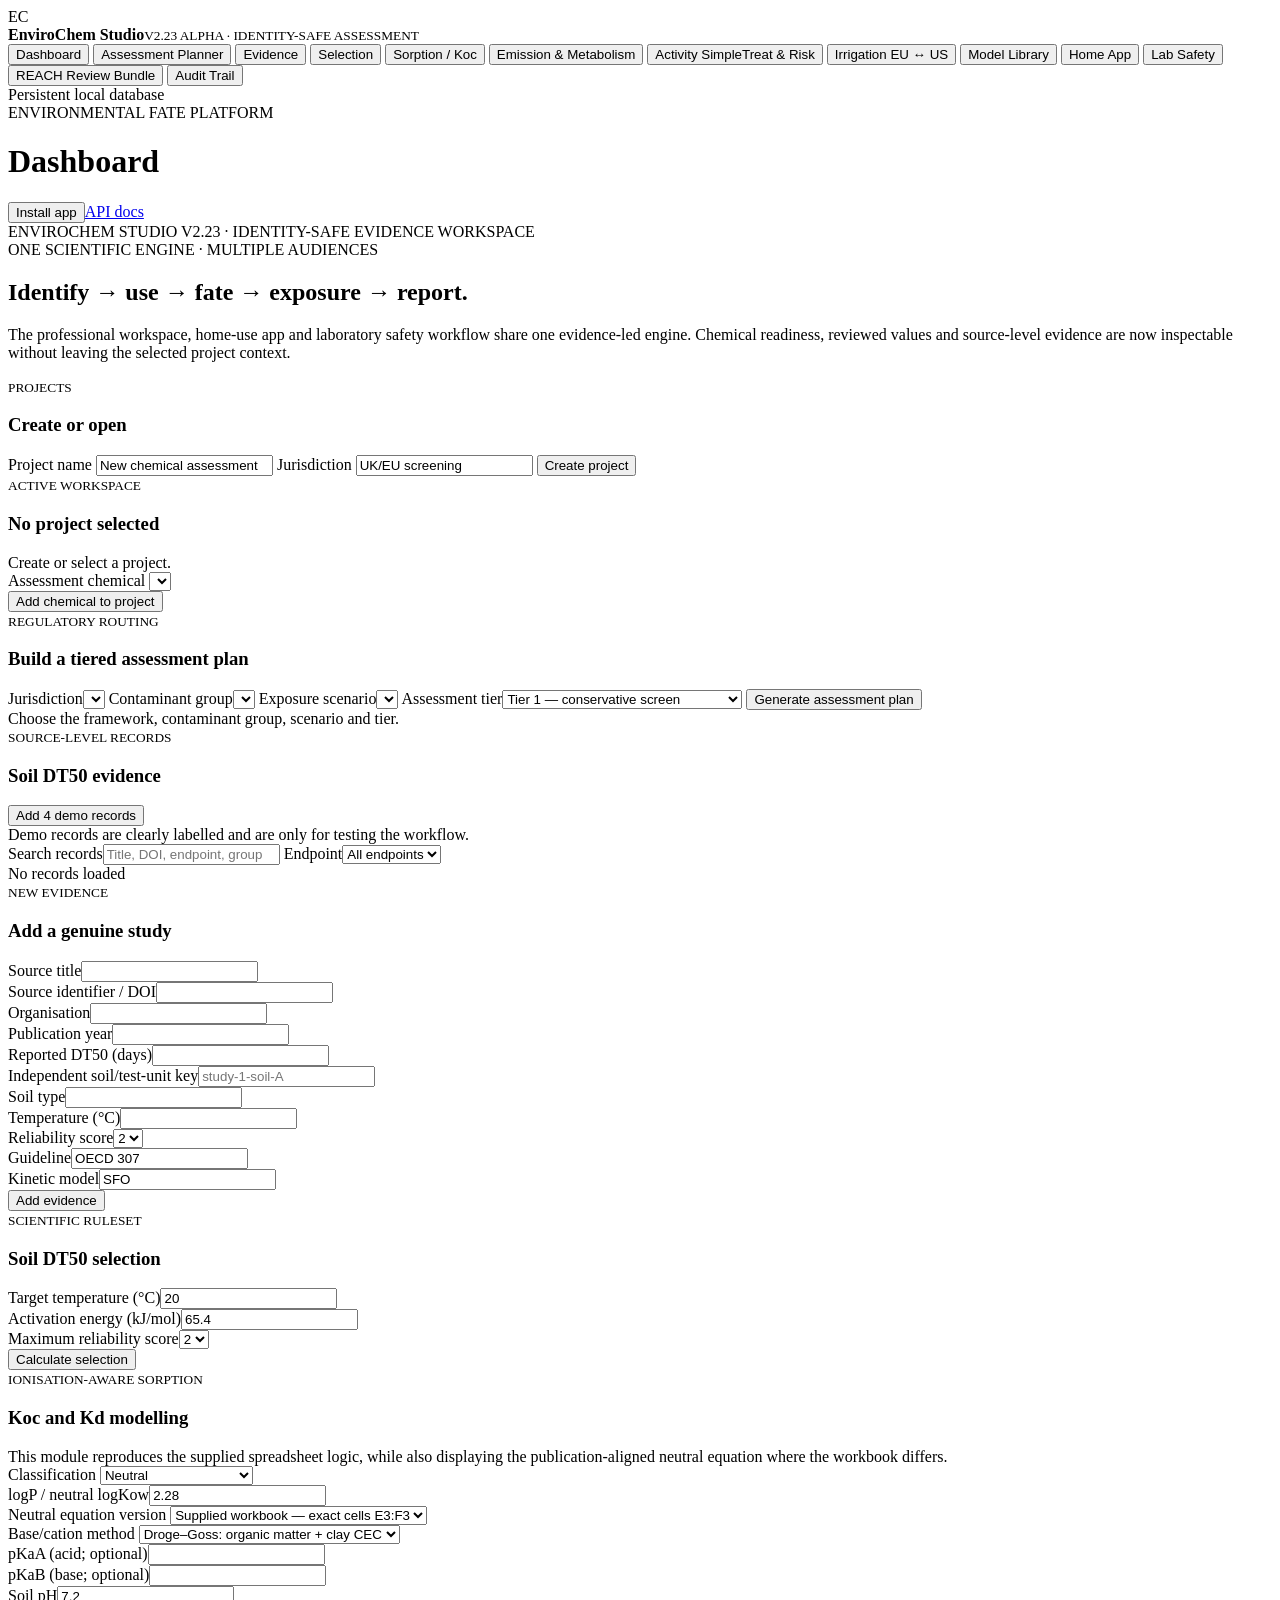
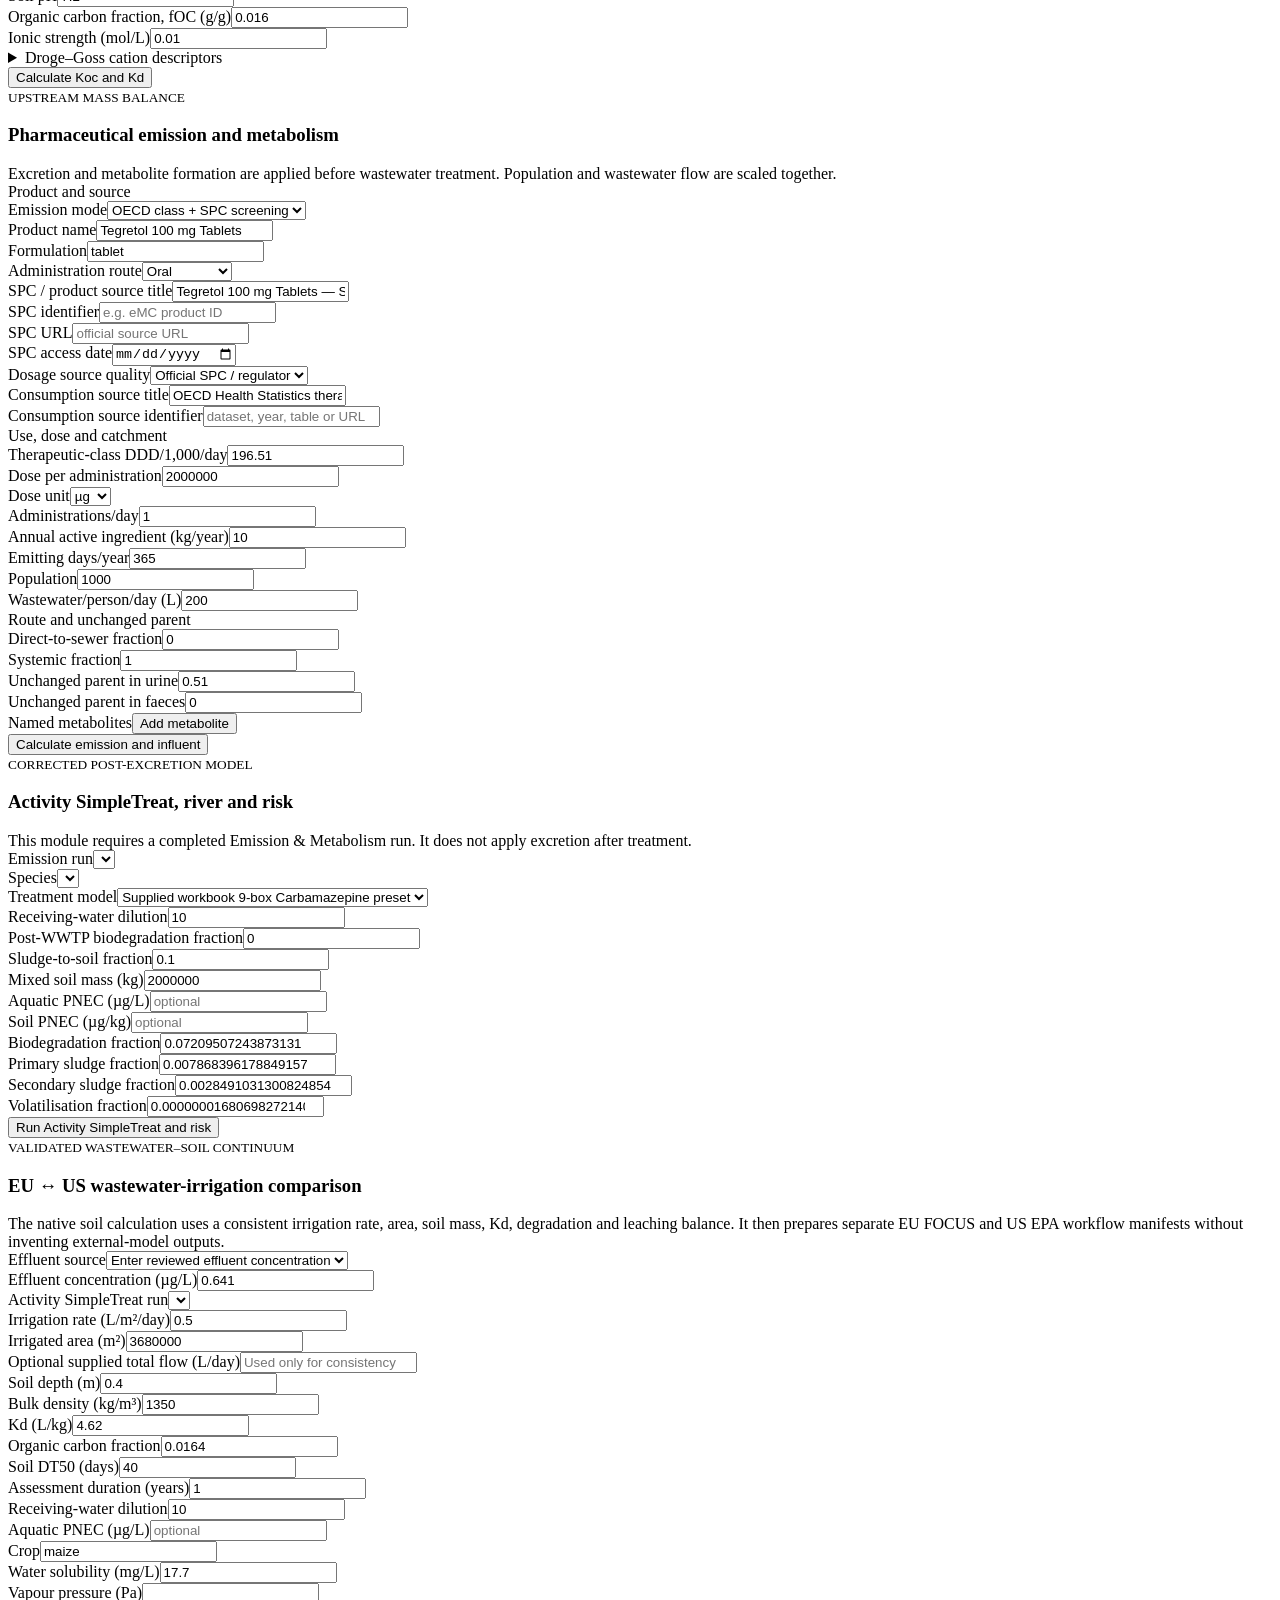
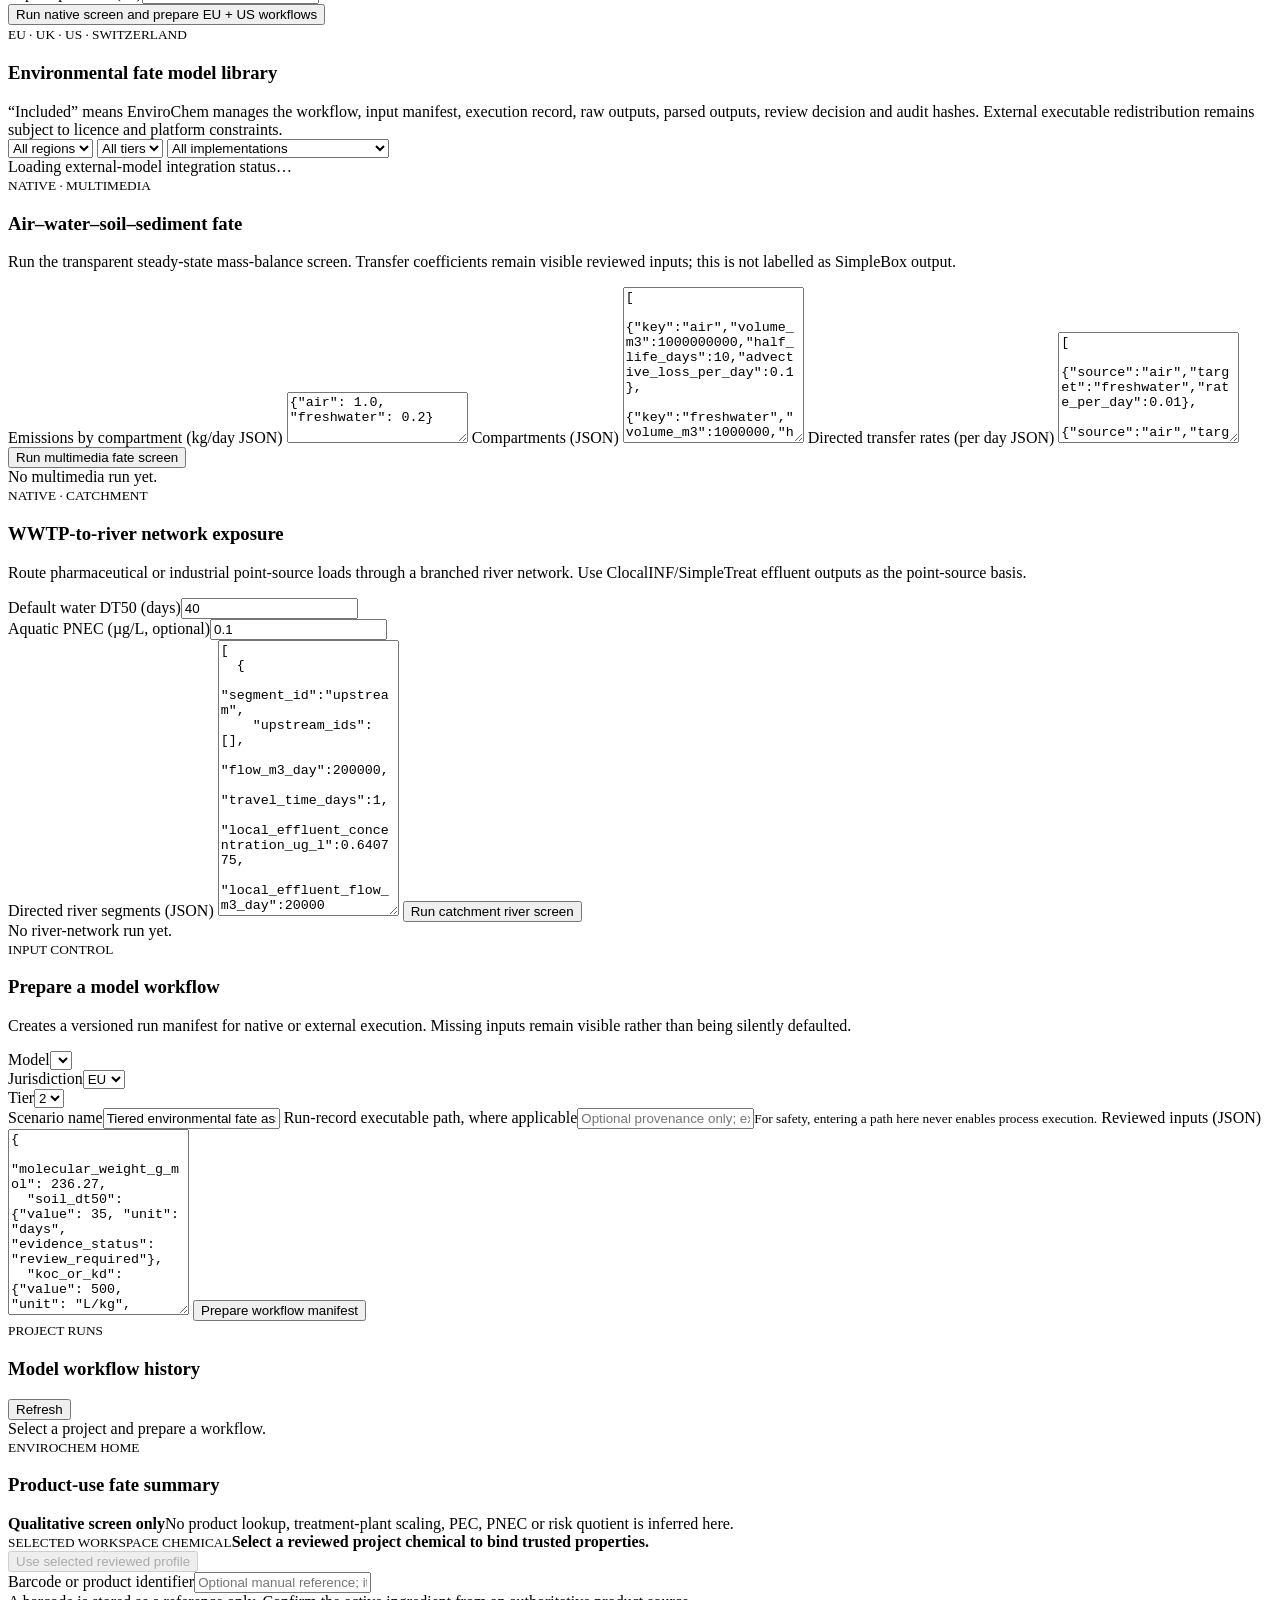
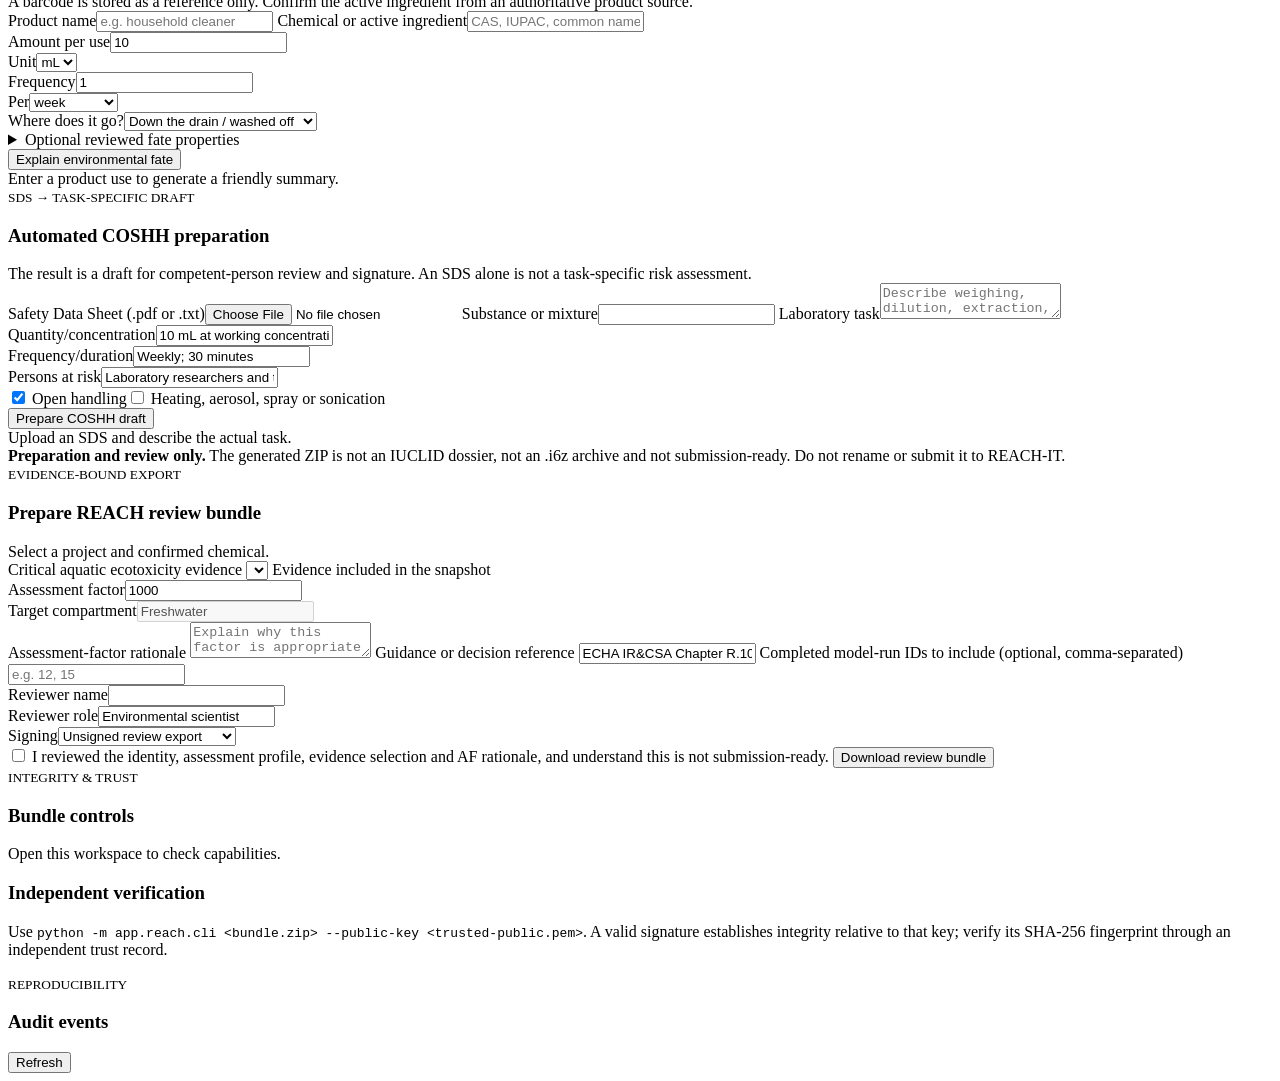
==== app/static/expert.html @ f8819990 "Baseline: v2.23.0-alpha3.1 (US run-state hotfix) -- 226 passed, 5 skipped" ====
<!doctype html>
<html lang="en">
<head>
  <meta charset="utf-8">
  <meta name="viewport" content="width=device-width, initial-scale=1">
  <title>EnviroChem Studio v2.23 — Scientific Workspace</title>
  <meta name="theme-color" content="#092f25">
  <meta name="apple-mobile-web-app-capable" content="yes">
  <link rel="manifest" href="/static/manifest.webmanifest">
  <link rel="icon" href="/static/icon.svg" type="image/svg+xml">
  <link rel="stylesheet" href="/static/expert-styles.css?v=studio-v2.23-alpha3.1-us-run-state-hotfix">
</head>
<body>
<div aria-live="polite" class="toast-stack" id="toast-stack"></div>
<div class="shell">
  <aside>
    <div class="brand"><div class="mark">EC</div><div><strong>EnviroChem Studio</strong><small>V2.23 ALPHA · IDENTITY-SAFE ASSESSMENT</small></div></div>
    <nav>
      <button class="nav active" data-page="project">Dashboard</button>
      <button class="nav" data-page="planner">Assessment Planner</button>
      <button class="nav" data-page="evidence">Evidence</button>
      <button class="nav" data-page="selection">Selection</button>
      <button class="nav" data-page="sorption">Sorption / Koc</button>
      <button class="nav" data-page="emission">Emission & Metabolism</button>
      <button class="nav" data-page="wwtp">Activity SimpleTreat & Risk</button>
      <button class="nav" data-page="irrigation">Irrigation EU ↔ US</button>
      <button class="nav" data-page="models">Model Library</button>
      <button class="nav" data-page="homeapp">Home App</button>
      <button class="nav" data-page="labsafety">Lab Safety</button>
      <button class="nav" data-page="reach">REACH Review Bundle</button>
      <button class="nav" data-page="audit">Audit Trail</button>
    </nav>
    <div class="local-status"><span></span>Persistent local database</div>
  </aside>

  <main>
    <header>
      <div><div class="eyebrow">ENVIRONMENTAL FATE PLATFORM</div><h1 id="title">Dashboard</h1></div>
      <div class="header-actions"><button id="install-app" class="secondary hidden">Install app</button><a href="/docs" target="_blank">API docs</a></div>
    </header>

    <section id="page-project" class="page active">
      <div class="new-build-banner">
        ENVIROCHEM STUDIO V2.23 · IDENTITY-SAFE EVIDENCE WORKSPACE
      </div>
      <div class="hero">
        <div><span>ONE SCIENTIFIC ENGINE · MULTIPLE AUDIENCES</span><h2>Identify → use → fate → exposure → report.</h2>
        <p>The professional workspace, home-use app and laboratory safety workflow share one evidence-led engine. Chemical readiness, reviewed values and source-level evidence are now inspectable without leaving the selected project context.</p></div>
      </div>
      <div class="grid two">
        <article class="panel">
          <div class="panel-head"><div><small>PROJECTS</small><h3>Create or open</h3></div></div>
          <form id="project-form">
            <label>Project name</label>
            <input id="project-name" value="New chemical assessment">
            <label>Jurisdiction</label>
            <input id="project-jurisdiction" value="UK/EU screening">
            <button>Create project</button>
          </form>
          <div id="project-list" class="list"></div>
        </article>
        <article class="panel">
          <div class="panel-head"><div><small>ACTIVE WORKSPACE</small><h3 id="active-project-name">No project selected</h3></div></div>
          <div id="project-empty" class="empty">Create or select a project.</div>
          <div id="project-details" class="hidden">
            <label>Assessment chemical</label>
            <select id="project-chemical-select"></select>
            <div id="chemical-card"></div>
            <button id="add-chemical" class="secondary">Add chemical to project</button>
          </div>
        </article>
      </div>
    </section>


    <section id="page-planner" class="page">
      <div class="grid two">
        <article class="panel">
          <div class="panel-head"><div><small>REGULATORY ROUTING</small><h3>Build a tiered assessment plan</h3></div></div>
          <form id="planner-form">
            <label>Jurisdiction</label><select id="p-jurisdiction"></select>
            <label>Contaminant group</label><select id="p-group"></select>
            <label>Exposure scenario</label><select id="p-scenario"></select>
            <label>Assessment tier</label><select id="p-tier"><option value="0">Tier 0 — identity and data sufficiency</option><option value="1" selected>Tier 1 — conservative screen</option><option value="2">Tier 2 — standard regulatory models</option><option value="3">Tier 3 — refined assessment</option><option value="4">Tier 4 — monitoring-informed</option></select>
            <button>Generate assessment plan</button>
          </form>
        </article>
        <article id="planner-result" class="panel">
          <div class="empty">Choose the framework, contaminant group, scenario and tier.</div>
        </article>
      </div>
    </section>

    <section id="page-evidence" class="page">
      <article class="panel">
        <div class="panel-head split">
          <div><small>SOURCE-LEVEL RECORDS</small><h3>Soil DT50 evidence</h3></div>
          <button id="add-demo" class="secondary">Add 4 demo records</button>
        </div>
        <div class="warning">Demo records are clearly labelled and are only for testing the workflow.</div>
        <div class="evidence-toolbar" aria-label="Evidence filters">
          <label><span>Search records</span><input id="evidence-filter" type="search" placeholder="Title, DOI, endpoint, group or notes"></label>
          <label><span>Endpoint</span><select id="evidence-endpoint-filter"><option value="">All endpoints</option></select></label>
          <div id="evidence-filter-count" class="evidence-count" aria-live="polite">No records loaded</div>
        </div>
        <div id="evidence-table" class="table-wrap"></div>
      </article>
      <article class="panel">
        <div class="panel-head"><div><small>NEW EVIDENCE</small><h3>Add a genuine study</h3></div></div>
        <form id="evidence-form">
          <div class="form-grid">
            <div class="span2"><label>Source title</label><input id="source-title" required></div>
            <div><label>Source identifier / DOI</label><input id="source-identifier"></div>
            <div><label>Organisation</label><input id="source-organisation"></div>
            <div><label>Publication year</label><input id="source-year" type="number"></div>
            <div><label>Reported DT50 (days)</label><input id="ev-value" type="number" step="any" required></div>
            <div><label>Independent soil/test-unit key</label><input id="ev-group" placeholder="study-1-soil-A" required></div>
            <div><label>Soil type</label><input id="ev-soil"></div>
            <div><label>Temperature (°C)</label><input id="ev-temp" type="number" step="any" required></div>
            <div><label>Reliability score</label><select id="ev-rel"><option value="1">1</option><option value="2" selected>2</option><option value="3">3</option><option value="4">4</option></select></div>
            <div><label>Guideline</label><input id="ev-guideline" value="OECD 307"></div>
            <div><label>Kinetic model</label><input id="ev-kinetic" value="SFO"></div>
          </div>
          <button>Add evidence</button>
        </form>
      </article>
    </section>

    <section id="page-selection" class="page">
      <article class="panel">
        <div class="panel-head"><div><small>SCIENTIFIC RULESET</small><h3>Soil DT50 selection</h3></div></div>
        <form id="selection-form">
          <div class="form-grid">
            <div><label>Target temperature (°C)</label><input id="sel-temp" type="number" value="20"></div>
            <div><label>Activation energy (kJ/mol)</label><input id="sel-ea" type="number" step="any" value="65.4"></div>
            <div><label>Maximum reliability score</label><select id="sel-rel"><option value="1">1</option><option value="2" selected>2</option><option value="3">3</option><option value="4">4</option></select></div>
          </div>
          <button>Calculate selection</button>
        </form>
      </article>
      <article id="selection-result" class="panel hidden"></article>
    </section>


<section id="page-sorption" class="page">
  <article class="panel">
    <div class="panel-head"><div><small>IONISATION-AWARE SORPTION</small><h3>Koc and Kd modelling</h3></div></div>
    <div class="warning">
      This module reproduces the supplied spreadsheet logic, while also displaying the
      publication-aligned neutral equation where the workbook differs.
    </div>
    <form id="sorption-form">
      <div class="form-grid">
        <div><label>Classification</label>
          <select id="s-mode">
            <option value="auto">Auto from pKaA/pKaB</option>
            <option value="acid">Acid</option>
            <option value="base">Base</option>
            <option value="neutral" selected>Neutral</option>
          </select>
        </div>
        <div><label>logP / neutral logKow</label><input id="s-logkow" type="number" step="any" value="2.28"></div>
        <div><label>Neutral equation version</label>
          <select id="s-neutral-variant">
            <option value="workbook_literal" selected>Supplied workbook — exact cells E3:F3</option>
            <option value="publication">Publication-aligned Li model</option>
          </select>
        </div>
        <div><label>Base/cation method</label>
          <select id="s-base-variant">
            <option value="droge_goss" selected>Droge–Goss: organic matter + clay CEC</option>
            <option value="ecetoc">ECETOC rapid screening comparison</option>
          </select>
        </div>
        <div><label>pKaA (acid; optional)</label><input id="s-pkaa" type="number" step="any"></div>
        <div><label>pKaB (base; optional)</label><input id="s-pkab" type="number" step="any"></div>
        <div><label>Soil pH</label><input id="s-ph" type="number" step="any" value="7.2"></div>
        <div><label>Organic carbon fraction, fOC (g/g)</label><input id="s-foc" type="number" step="any" value="0.016"></div>
        <div><label>Ionic strength (mol/L)</label><input id="s-ionic" type="number" step="any" value="0.01"></div>
      </div>
      <details class="scientific-inputs"><summary>Droge–Goss cation descriptors</summary>
        <p>Required when a base/cation is assessed with Droge–Goss. The primary output is Kd because organic matter and clay CEC are separate sorption phases.</p>
        <div class="form-grid">
          <div><label>Molecular formula</label><input id="s-formula" placeholder="e.g. C27H38N2O4"></div>
          <div><label>Total soil CEC (mol charge/kg)</label><input id="s-cec" type="number" step="any" value="0.15"></div>
          <div><label>Electrolyte system</label><input id="s-electrolyte" value="5 mM CaCl2"></div>
          <div><label>Reviewed McGowan Vx (optional)</label><input id="s-vx" type="number" step="any"></div>
          <div><label>Ring count</label><input id="s-rings" type="number" value="0"></div>
          <div><label>Bond count (optional)</label><input id="s-bonds" type="number"></div>
          <div><label>N–H attached to cationic N (Nai)</label><input id="s-nai" type="number" step="any" value="0"></div>
        </div>
        <h4>Optional reviewed atom counts</h4>
        <div class="form-grid compact">
          <div><label>C</label><input id="s-atom-c" type="number"></div><div><label>H</label><input id="s-atom-h" type="number"></div>
          <div><label>N</label><input id="s-atom-n" type="number"></div><div><label>O</label><input id="s-atom-o" type="number"></div>
          <div><label>Cl</label><input id="s-atom-cl" type="number"></div><div><label>F</label><input id="s-atom-f" type="number"></div>
          <div><label>S</label><input id="s-atom-s" type="number"></div><div><label>I</label><input id="s-atom-i" type="number"></div>
          <div><label>B</label><input id="s-atom-b" type="number"></div>
        </div>
        <h4>Functional-group increments</h4>
        <div class="form-grid compact">
          <div><label>OH</label><input id="s-oh" type="number" value="0"></div><div><label>NH₂</label><input id="s-nh2" type="number" value="0"></div>
          <div><label>Ether</label><input id="s-ether" type="number" value="0"></div><div><label>Ester</label><input id="s-ester" type="number" value="0"></div>
          <div><label>Ketone</label><input id="s-ketone" type="number" value="0"></div><div><label>Amide</label><input id="s-amide" type="number" value="0"></div>
          <div><label>Single-ring charged pyridine</label><input id="s-pyridine" type="number" value="0"></div><div><label>Chloro groups</label><input id="s-chloro" type="number" value="0"></div>
          <div><label>CONH₂</label><input id="s-carboxamide" type="number" value="0"></div><div><label>Multi-ring charged N</label><input id="s-multiring-n" type="number" value="0"></div>
        </div>
      </details>
      <button>Calculate Koc and Kd</button>
    </form>
  </article>
  <article id="sorption-result" class="panel hidden"></article>
</section>


    <section id="page-emission" class="page">
      <article class="panel">
        <div class="panel-head"><div><small>UPSTREAM MASS BALANCE</small><h3>Pharmaceutical emission and metabolism</h3></div></div>
        <div class="warning">
          Excretion and metabolite formation are applied before wastewater treatment. Population and wastewater flow are scaled together.
        </div>
        <form id="emission-form">
          <div class="section-title">Product and source</div>
          <div class="form-grid">
            <div><label>Emission mode</label><select id="e-mode"><option value="screening_spc" selected>OECD class + SPC screening</option><option value="refined_annual_use">Refined annual active use</option></select></div>
            <div><label>Product name</label><input id="e-product" value="Tegretol 100 mg Tablets"></div>
            <div><label>Formulation</label><input id="e-formulation" value="tablet"></div>
            <div><label>Administration route</label><select id="e-route"><option value="oral" selected>Oral</option><option value="topical">Topical</option><option value="ophthalmic">Ophthalmic</option><option value="otic">Otic</option><option value="oral_rinse">Oral rinse</option><option value="vaginal">Vaginal</option><option value="inhaled">Inhaled</option><option value="injectable">Injectable</option><option value="other">Other</option></select></div>
            <div class="span2"><label>SPC / product source title</label><input id="e-spc-title" value="Tegretol 100 mg Tablets — Summary of Product Characteristics"></div>
            <div><label>SPC identifier</label><input id="e-spc-id" placeholder="e.g. eMC product ID"></div>
            <div><label>SPC URL</label><input id="e-spc-url" placeholder="official source URL"></div>
            <div><label>SPC access date</label><input id="e-spc-date" type="date"></div>
            <div><label>Dosage source quality</label><select id="e-spc-type"><option value="official_regulatory" selected>Official SPC / regulator</option><option value="peer_reviewed">Peer reviewed</option><option value="secondary_web">Secondary website</option><option value="other">Other</option></select></div>
            <div class="span2"><label>Consumption source title</label><input id="e-consumption-title" value="OECD Health Statistics therapeutic-class consumption"></div>
            <div class="span2"><label>Consumption source identifier</label><input id="e-consumption-id" placeholder="dataset, year, table or URL"></div>
          </div>

          <div class="section-title">Use, dose and catchment</div>
          <div class="form-grid">
            <div class="screening-field"><label>Therapeutic-class DDD/1,000/day</label><input id="e-ddd" type="number" step="any" value="196.51"></div>
            <div class="screening-field"><label>Dose per administration</label><input id="e-dose" type="number" step="any" value="2000000"></div>
            <div class="screening-field"><label>Dose unit</label><select id="e-dose-unit"><option value="ug" selected>µg</option><option value="mg">mg</option><option value="g">g</option></select></div>
            <div class="screening-field"><label>Administrations/day</label><input id="e-admins" type="number" step="any" value="1"></div>
            <div class="refined-field hidden"><label>Annual active ingredient (kg/year)</label><input id="e-annual-active" type="number" step="any" value="10"></div>
            <div><label>Emitting days/year</label><input id="e-days" type="number" value="365"></div>
            <div><label>Population</label><input id="e-population" type="number" value="1000"></div>
            <div><label>Wastewater/person/day (L)</label><input id="e-water" type="number" step="any" value="200"></div>
          </div>

          <div class="section-title">Route and unchanged parent</div>
          <div class="form-grid">
            <div><label>Direct-to-sewer fraction</label><input id="e-direct" type="number" step="0.01" value="0"></div>
            <div><label>Systemic fraction</label><input id="e-systemic" type="number" step="0.01" value="1"></div>
            <div><label>Unchanged parent in urine</label><input id="e-parent-urine" type="number" step="0.01" value="0.51"></div>
            <div><label>Unchanged parent in faeces</label><input id="e-parent-faeces" type="number" step="0.01" value="0"></div>
          </div>

          <div class="section-title split-line"><span>Named metabolites</span><button type="button" id="add-metabolite" class="secondary">Add metabolite</button></div>
          <div id="metabolite-rows"></div>
          <button>Calculate emission and influent</button>
        </form>
      </article>
      <article id="emission-result" class="panel hidden"></article>
    </section>

    <section id="page-wwtp" class="page">
      <article class="panel">
        <div class="panel-head"><div><small>CORRECTED POST-EXCRETION MODEL</small><h3>Activity SimpleTreat, river and risk</h3></div></div>
        <div class="warning">
          This module requires a completed Emission & Metabolism run. It does not apply excretion after treatment.
        </div>
        <form id="wwtp-form">
          <div class="form-grid">
            <div><label>Emission run</label><select id="w-emission-run"></select></div>
            <div><label>Species</label><select id="w-species"></select></div>
            <div><label>Treatment model</label><select id="w-model-mode"><option value="supplied_workbook_9box_preset" selected>Supplied workbook 9-box Carbamazepine preset</option><option value="custom_screening">Custom transparent fractions</option></select></div>
            <div><label>Receiving-water dilution</label><input id="w-dil" type="number" step="any" value="10"></div>
            <div><label>Post-WWTP biodegradation fraction</label><input id="w-post-bio" type="number" step="0.01" value="0"></div>
            <div><label>Sludge-to-soil fraction</label><input id="w-sludge" type="number" step="0.01" value="0.1"></div>
            <div><label>Mixed soil mass (kg)</label><input id="w-soil-mass" type="number" value="2000000"></div>
            <div><label>Aquatic PNEC (µg/L)</label><input id="w-aq-pnec" type="number" step="any" placeholder="optional"></div>
            <div><label>Soil PNEC (µg/kg)</label><input id="w-soil-pnec" type="number" step="any" placeholder="optional"></div>
          </div>
          <div id="custom-wwtp-fields" class="form-grid hidden">
            <div><label>Biodegradation fraction</label><input id="w-bio" type="number" step="any" value="0.07209507243873131"></div>
            <div><label>Primary sludge fraction</label><input id="w-primary" type="number" step="any" value="0.007868396178849157"></div>
            <div><label>Secondary sludge fraction</label><input id="w-secondary" type="number" step="any" value="0.0028491031300824854"></div>
            <div><label>Volatilisation fraction</label><input id="w-vol" type="number" step="any" value="0.000000016806982721404515"></div>
          </div>
          <button>Run Activity SimpleTreat and risk</button>
        </form>
      </article>
      <article id="wwtp-result" class="panel hidden"></article>
    </section>


    <section id="page-irrigation" class="page">
      <article class="panel">
        <div class="panel-head"><div><small>VALIDATED WASTEWATER–SOIL CONTINUUM</small><h3>EU ↔ US wastewater-irrigation comparison</h3></div></div>
        <div class="warning">The native soil calculation uses a consistent irrigation rate, area, soil mass, Kd, degradation and leaching balance. It then prepares separate EU FOCUS and US EPA workflow manifests without inventing external-model outputs.</div>
        <form id="irrigation-form">
          <div class="form-grid">
            <div><label>Effluent source</label><select id="ir-source"><option value="direct" selected>Enter reviewed effluent concentration</option><option value="linked">Link an Activity SimpleTreat run</option></select></div>
            <div class="ir-direct"><label>Effluent concentration (µg/L)</label><input id="ir-effluent" type="number" step="any" value="0.641"></div>
            <div class="ir-linked hidden"><label>Activity SimpleTreat run</label><select id="ir-activity-run"></select></div>
            <div><label>Irrigation rate (L/m²/day)</label><input id="ir-rate" type="number" step="any" value="0.5"></div>
            <div><label>Irrigated area (m²)</label><input id="ir-area" type="number" step="any" value="3680000"></div>
            <div><label>Optional supplied total flow (L/day)</label><input id="ir-flow" type="number" step="any" placeholder="Used only for consistency check"></div>
            <div><label>Soil depth (m)</label><input id="ir-depth" type="number" step="any" value="0.4"></div>
            <div><label>Bulk density (kg/m³)</label><input id="ir-density" type="number" step="any" value="1350"></div>
            <div><label>Kd (L/kg)</label><input id="ir-kd" type="number" step="any" value="4.62"></div>
            <div><label>Organic carbon fraction</label><input id="ir-foc" type="number" step="any" value="0.0164"></div>
            <div><label>Soil DT50 (days)</label><input id="ir-dt50" type="number" step="any" value="40"></div>
            <div><label>Assessment duration (years)</label><input id="ir-years" type="number" step="any" value="1"></div>
            <div><label>Receiving-water dilution</label><input id="ir-dilution" type="number" step="any" value="10"></div>
            <div><label>Aquatic PNEC (µg/L)</label><input id="ir-pnec" type="number" step="any" placeholder="optional"></div>
            <div><label>Crop</label><input id="ir-crop" value="maize"></div>
            <div><label>Water solubility (mg/L)</label><input id="ir-solubility" type="number" step="any" value="17.7"></div>
            <div><label>Vapour pressure (Pa)</label><input id="ir-vp" type="number" step="any"></div>
          </div>
          <button>Run native screen and prepare EU + US workflows</button>
        </form>
      </article>
      <article id="irrigation-result" class="panel hidden"></article>
    </section>


    <section id="page-models" class="page">
      <article class="panel">
        <div class="panel-head"><div><small>EU · UK · US · SWITZERLAND</small><h3>Environmental fate model library</h3></div></div>
        <div class="warning">“Included” means EnviroChem manages the workflow, input manifest, execution record, raw outputs, parsed outputs, review decision and audit hashes. External executable redistribution remains subject to licence and platform constraints.</div>
        <div class="model-filters">
          <select id="model-filter-region"><option value="all">All regions</option><option>EU</option><option>UK</option><option>US</option><option>CH</option></select>
          <select id="model-filter-tier"><option value="all">All tiers</option><option value="1">Tier 1</option><option value="2">Tier 2</option><option value="3">Tier 3</option><option value="4">Tier 4</option></select>
          <select id="model-filter-implementation"><option value="all">All implementations</option><option value="native">Native</option><option value="native_research_screen">Native research screen</option><option value="native_and_adapter">Native + adapter</option><option value="managed_adapter">Managed adapter</option><option value="managed_dependency_workspace">Managed dependency workspace</option><option value="managed_research_adapter">Managed research adapter</option><option value="legacy_adapter">Legacy adapter</option></select>
        </div>
        <div class="external-model-strip" id="external-model-integrations"><div class="empty">Loading external-model integration status…</div></div>
        <div id="model-library" class="model-grid"></div>
      </article>

      <div class="grid two">
        <article class="panel">
          <div class="panel-head"><div><small>NATIVE · MULTIMEDIA</small><h3>Air–water–soil–sediment fate</h3></div></div>
          <p>Run the transparent steady-state mass-balance screen. Transfer coefficients remain visible reviewed inputs; this is not labelled as SimpleBox output.</p>
          <form id="multimedia-form">
            <label>Emissions by compartment (kg/day JSON)</label>
            <textarea id="mm-emissions" class="code-input" rows="3">{"air": 1.0, "freshwater": 0.2}</textarea>
            <label>Compartments (JSON)</label>
            <textarea id="mm-compartments" class="code-input" rows="10">[
  {"key":"air","volume_m3":1000000000,"half_life_days":10,"advective_loss_per_day":0.1},
  {"key":"freshwater","volume_m3":1000000,"half_life_days":20,"advective_loss_per_day":0.02},
  {"key":"soil","volume_m3":500000,"bulk_density_kg_m3":1500,"half_life_days":80,"advective_loss_per_day":0.001},
  {"key":"sediment","volume_m3":50000,"bulk_density_kg_m3":800,"half_life_days":120,"advective_loss_per_day":0.0005}
]</textarea>
            <label>Directed transfer rates (per day JSON)</label>
            <textarea id="mm-transfers" class="code-input" rows="7">[
  {"source":"air","target":"freshwater","rate_per_day":0.01},
  {"source":"air","target":"soil","rate_per_day":0.02},
  {"source":"freshwater","target":"sediment","rate_per_day":0.03},
  {"source":"soil","target":"freshwater","rate_per_day":0.001}
]</textarea>
            <button>Run multimedia fate screen</button>
          </form>
          <div id="multimedia-result" class="native-model-result"><div class="empty">No multimedia run yet.</div></div>
        </article>

        <article class="panel">
          <div class="panel-head"><div><small>NATIVE · CATCHMENT</small><h3>WWTP-to-river network exposure</h3></div></div>
          <p>Route pharmaceutical or industrial point-source loads through a branched river network. Use ClocalINF/SimpleTreat effluent outputs as the point-source basis.</p>
          <form id="river-network-form">
            <div class="form-grid">
              <div><label>Default water DT50 (days)</label><input id="river-dt50" type="number" step="any" value="40"></div>
              <div><label>Aquatic PNEC (µg/L, optional)</label><input id="river-pnec" type="number" step="any" value="0.1"></div>
            </div>
            <label>Directed river segments (JSON)</label>
            <textarea id="river-segments" class="code-input" rows="18">[
  {
    "segment_id":"upstream",
    "upstream_ids":[],
    "flow_m3_day":200000,
    "travel_time_days":1,
    "local_effluent_concentration_ug_l":0.640775,
    "local_effluent_flow_m3_day":20000
  },
  {
    "segment_id":"downstream",
    "upstream_ids":["upstream"],
    "flow_m3_day":500000,
    "travel_time_days":2
  }
]</textarea>
            <button>Run catchment river screen</button>
          </form>
          <div id="river-network-result" class="native-model-result"><div class="empty">No river-network run yet.</div></div>
        </article>
      </div>

      <div class="grid two">
        <article class="panel">
          <div class="panel-head"><div><small>INPUT CONTROL</small><h3>Prepare a model workflow</h3></div></div>
          <p>Creates a versioned run manifest for native or external execution. Missing inputs remain visible rather than being silently defaulted.</p>
          <form id="model-workflow-form">
            <label>Model</label><select id="mw-model"></select>
            <div class="form-grid">
              <div><label>Jurisdiction</label><select id="mw-region"><option>EU</option><option>UK</option><option>US</option><option>CH</option></select></div>
              <div><label>Tier</label><select id="mw-tier"><option value="1">1</option><option value="2" selected>2</option><option value="3">3</option><option value="4">4</option></select></div>
            </div>
            <label>Scenario name</label><input id="mw-scenario" value="Tiered environmental fate assessment">
            <label>Run-record executable path, where applicable</label><input id="mw-executable" placeholder="Optional provenance only; execution uses the server .env path"><small>For safety, entering a path here never enables process execution.</small>
            <label>Reviewed inputs (JSON)</label>
            <textarea id="mw-inputs" class="code-input" rows="12">{
  "molecular_weight_g_mol": 236.27,
  "soil_dt50": {"value": 35, "unit": "days", "evidence_status": "review_required"},
  "koc_or_kd": {"value": 500, "unit": "L/kg", "evidence_status": "review_required"}
}</textarea>
            <button>Prepare workflow manifest</button>
          </form>
        </article>

        <article class="panel">
          <div class="panel-head split"><div><small>PROJECT RUNS</small><h3>Model workflow history</h3></div><button id="refresh-model-workflows" class="secondary">Refresh</button></div>
          <div id="model-workflow-list" class="list"><div class="empty">Select a project and prepare a workflow.</div></div>
        </article>
      </div>

      <article id="model-workflow-detail" class="panel hidden"></article>
    </section>

    <section id="page-homeapp" class="page">
      <div class="phone-layout">
        <article class="panel phone-card">
          <div class="panel-head"><div><small>ENVIROCHEM HOME</small><h3>Product-use fate summary</h3></div></div>
          <div class="home-scope-note"><strong>Qualitative screen only</strong><span>No product lookup, treatment-plant scaling, PEC, PNEC or risk quotient is inferred here.</span></div>
          <div class="home-profile-link">
            <div><small>SELECTED WORKSPACE CHEMICAL</small><strong id="home-link-state">Select a reviewed project chemical to bind trusted properties.</strong></div>
            <button id="h-use-selected" class="secondary" type="button" disabled>Use selected reviewed profile</button>
          </div>
          <form id="home-form">
            <label>Barcode or product identifier</label><input id="h-identifier" inputmode="numeric" autocomplete="off" placeholder="Optional manual reference; it does not resolve ingredients">
            <div class="field-note">A barcode is stored as a reference only. Confirm the active ingredient from an authoritative product source.</div>
            <label>Product name</label><input id="h-product" placeholder="e.g. household cleaner">
            <label>Chemical or active ingredient</label><input id="h-chemical" placeholder="CAS, IUPAC, common name or SMILES">
            <input id="h-profile-bound" type="hidden" value="false">
            <div class="form-grid">
              <div><label>Amount per use</label><input id="h-amount" type="number" step="any" value="10"></div>
              <div><label>Unit</label><select id="h-unit"><option>mL</option><option>g</option><option>mg</option><option>L</option><option>kg</option></select></div>
              <div><label>Frequency</label><input id="h-frequency" type="number" step="any" value="1"></div>
              <div><label>Per</label><select id="h-frequency-unit"><option value="week">week</option><option value="day">day</option><option value="month">month</option><option value="year">year</option><option value="one_off">one-off use</option></select></div>
            </div>
            <label>Where does it go?</label><select id="h-route"><option value="down_drain">Down the drain / washed off</option><option value="outdoor_soil">Applied to outdoor soil</option><option value="outdoor_surface">Outdoor hard surface / runoff</option><option value="spray_air">Sprayed into air</option><option value="hazardous_waste">Hazardous-waste collection</option><option value="general_bin">General household bin</option></select>
            <details><summary>Optional reviewed fate properties</summary>
              <div class="form-grid"><div><label>logKow/logP</label><input id="h-logkow" type="number" step="any"></div><div><label>Koc (L/kg)</label><input id="h-koc" type="number" step="any"></div><div><label>Soil DT50 (days)</label><input id="h-dt50" type="number" step="any"></div></div>
            </details>
            <button>Explain environmental fate</button>
          </form>
        </article>
        <article id="home-result" class="panel phone-card"><div class="empty">Enter a product use to generate a friendly summary.</div></article>
      </div>
    </section>

    <section id="page-labsafety" class="page">
      <div class="grid two">
        <article class="panel">
          <div class="panel-head"><div><small>SDS → TASK-SPECIFIC DRAFT</small><h3>Automated COSHH preparation</h3></div></div>
          <div class="warning">The result is a draft for competent-person review and signature. An SDS alone is not a task-specific risk assessment.</div>
          <form id="coshh-form">
            <label>Safety Data Sheet (.pdf or .txt)</label><input id="c-file" type="file" accept=".pdf,.txt,text/plain,application/pdf" required>
            <label>Substance or mixture</label><input id="c-substance" required>
            <label>Laboratory task</label><textarea id="c-task" required placeholder="Describe weighing, dilution, extraction, heating, sonication, analysis or disposal"></textarea>
            <div class="form-grid"><div><label>Quantity/concentration</label><input id="c-quantity" value="10 mL at working concentration"></div><div><label>Frequency/duration</label><input id="c-frequency" value="Weekly; 30 minutes"></div></div>
            <label>Persons at risk</label><input id="c-persons" value="Laboratory researchers and technicians">
            <div class="check-grid"><label><input id="c-open" type="checkbox" checked> Open handling</label><label><input id="c-aerosol" type="checkbox"> Heating, aerosol, spray or sonication</label></div>
            <button>Prepare COSHH draft</button>
          </form>
        </article>
        <article id="coshh-result" class="panel"><div class="empty">Upload an SDS and describe the actual task.</div></article>
      </div>
    </section>

    <section id="page-reach" class="page">
      <div class="boundary-warning">
        <strong>Preparation and review only.</strong> The generated ZIP is not an IUCLID dossier,
        not an .i6z archive and not submission-ready. Do not rename or submit it to REACH-IT.
      </div>
      <div class="grid two">
        <article class="panel">
          <div class="panel-head"><div><small>EVIDENCE-BOUND EXPORT</small><h3>Prepare REACH review bundle</h3></div></div>
          <div id="reach-readiness" class="warning">Select a project and confirmed chemical.</div>
          <form id="reach-bundle-form">
            <label>Critical aquatic ecotoxicity evidence</label>
            <select id="reach-critical-evidence" required></select>
            <label>Evidence included in the snapshot</label>
            <div id="reach-evidence-list" class="reach-evidence-list"></div>
            <div class="form-grid">
              <div><label>Assessment factor</label><input id="reach-af" type="number" min="1" step="any" value="1000" required></div>
              <div><label>Target compartment</label><input value="Freshwater" disabled></div>
            </div>
            <label>Assessment-factor rationale</label>
            <textarea id="reach-af-rationale" required placeholder="Explain why this factor is appropriate for the usable dataset, trophic coverage and endpoint quality."></textarea>
            <label>Guidance or decision reference</label>
            <input id="reach-guidance" value="ECHA IR&amp;CSA Chapter R.10 — applicability confirmed by reviewer" required>
            <label>Completed model-run IDs to include (optional, comma-separated)</label>
            <input id="reach-model-runs" placeholder="e.g. 12, 15">
            <div class="form-grid">
              <div><label>Reviewer name</label><input id="reach-reviewer" required></div>
              <div><label>Reviewer role</label><input id="reach-reviewer-role" value="Environmental scientist" required></div>
              <div><label>Signing</label><select id="reach-signing"><option value="unsigned">Unsigned review export</option><option value="rsa">RSA-PSS signed manifest</option></select></div>
            </div>
            <label class="inline-confirm"><input id="reach-confirm" type="checkbox" required> I reviewed the identity, assessment profile, evidence selection and AF rationale, and understand this is not submission-ready.</label>
            <button>Download review bundle</button>
          </form>
        </article>
        <article class="panel">
          <div class="panel-head"><div><small>INTEGRITY &amp; TRUST</small><h3>Bundle controls</h3></div></div>
          <div id="reach-capabilities" class="empty">Open this workspace to check capabilities.</div>
          <div id="reach-export-result"></div>
          <h3>Independent verification</h3>
          <p>Use <code>python -m app.reach.cli &lt;bundle.zip&gt; --public-key &lt;trusted-public.pem&gt;</code>. A valid signature establishes integrity relative to that key; verify its SHA-256 fingerprint through an independent trust record.</p>
        </article>
      </div>
    </section>

    <section id="page-audit" class="page">
      <article class="panel">
        <div class="panel-head split"><div><small>REPRODUCIBILITY</small><h3>Audit events</h3></div><button id="refresh-audit" class="secondary">Refresh</button></div>
        <div id="audit-list" class="timeline"></div>
      </article>
    </section>
    <dialog id="provenance-dialog" class="provenance-dialog" aria-labelledby="provenance-title">
      <form method="dialog" class="provenance-dialog-shell">
        <div class="provenance-dialog-head"><div><small>WHY THIS RECORD?</small><h2 id="provenance-title">Provenance</h2></div><button value="close" aria-label="Close provenance dialog">×</button></div>
        <div id="provenance-dialog-body"></div>
      </form>
    </dialog>
  </main>
</div>
<script src="/static/expert-app.js?v=studio-v2.23-alpha3.1-us-run-state-hotfix"></script>
</body>
</html>
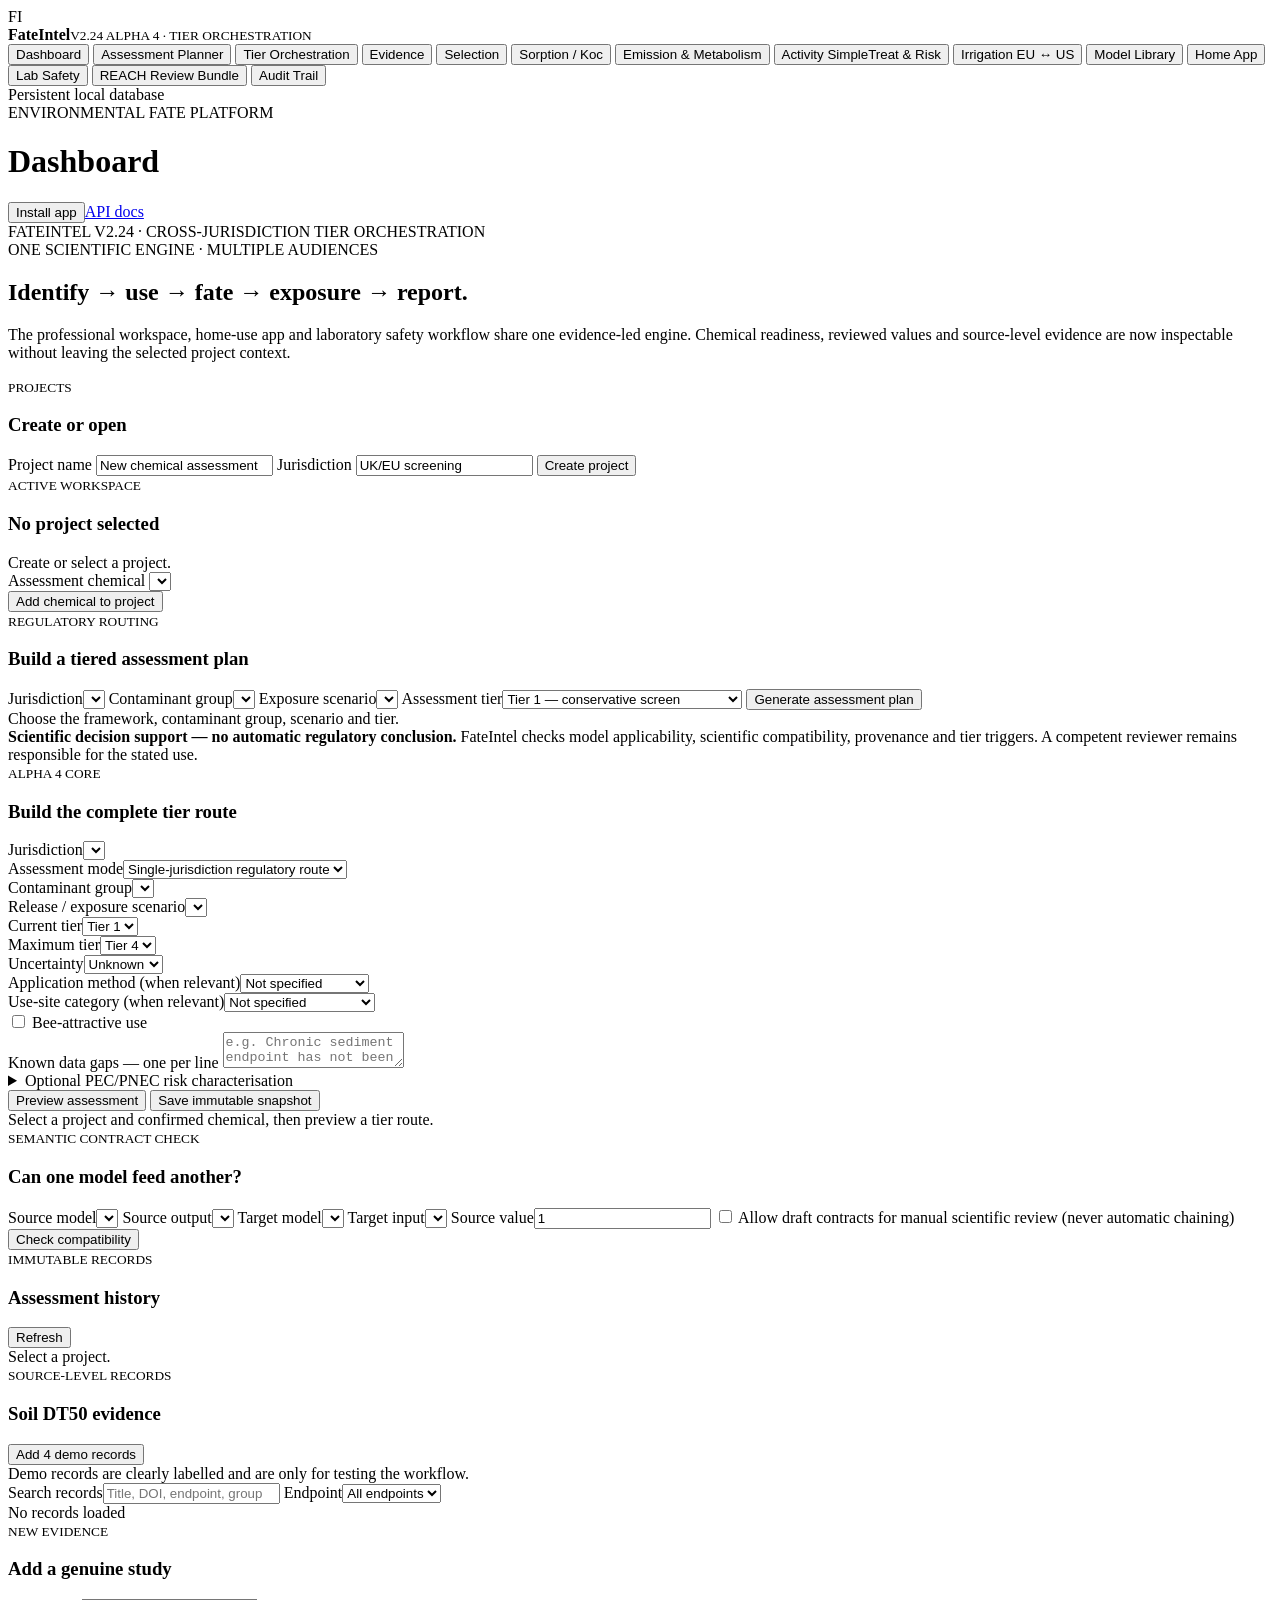
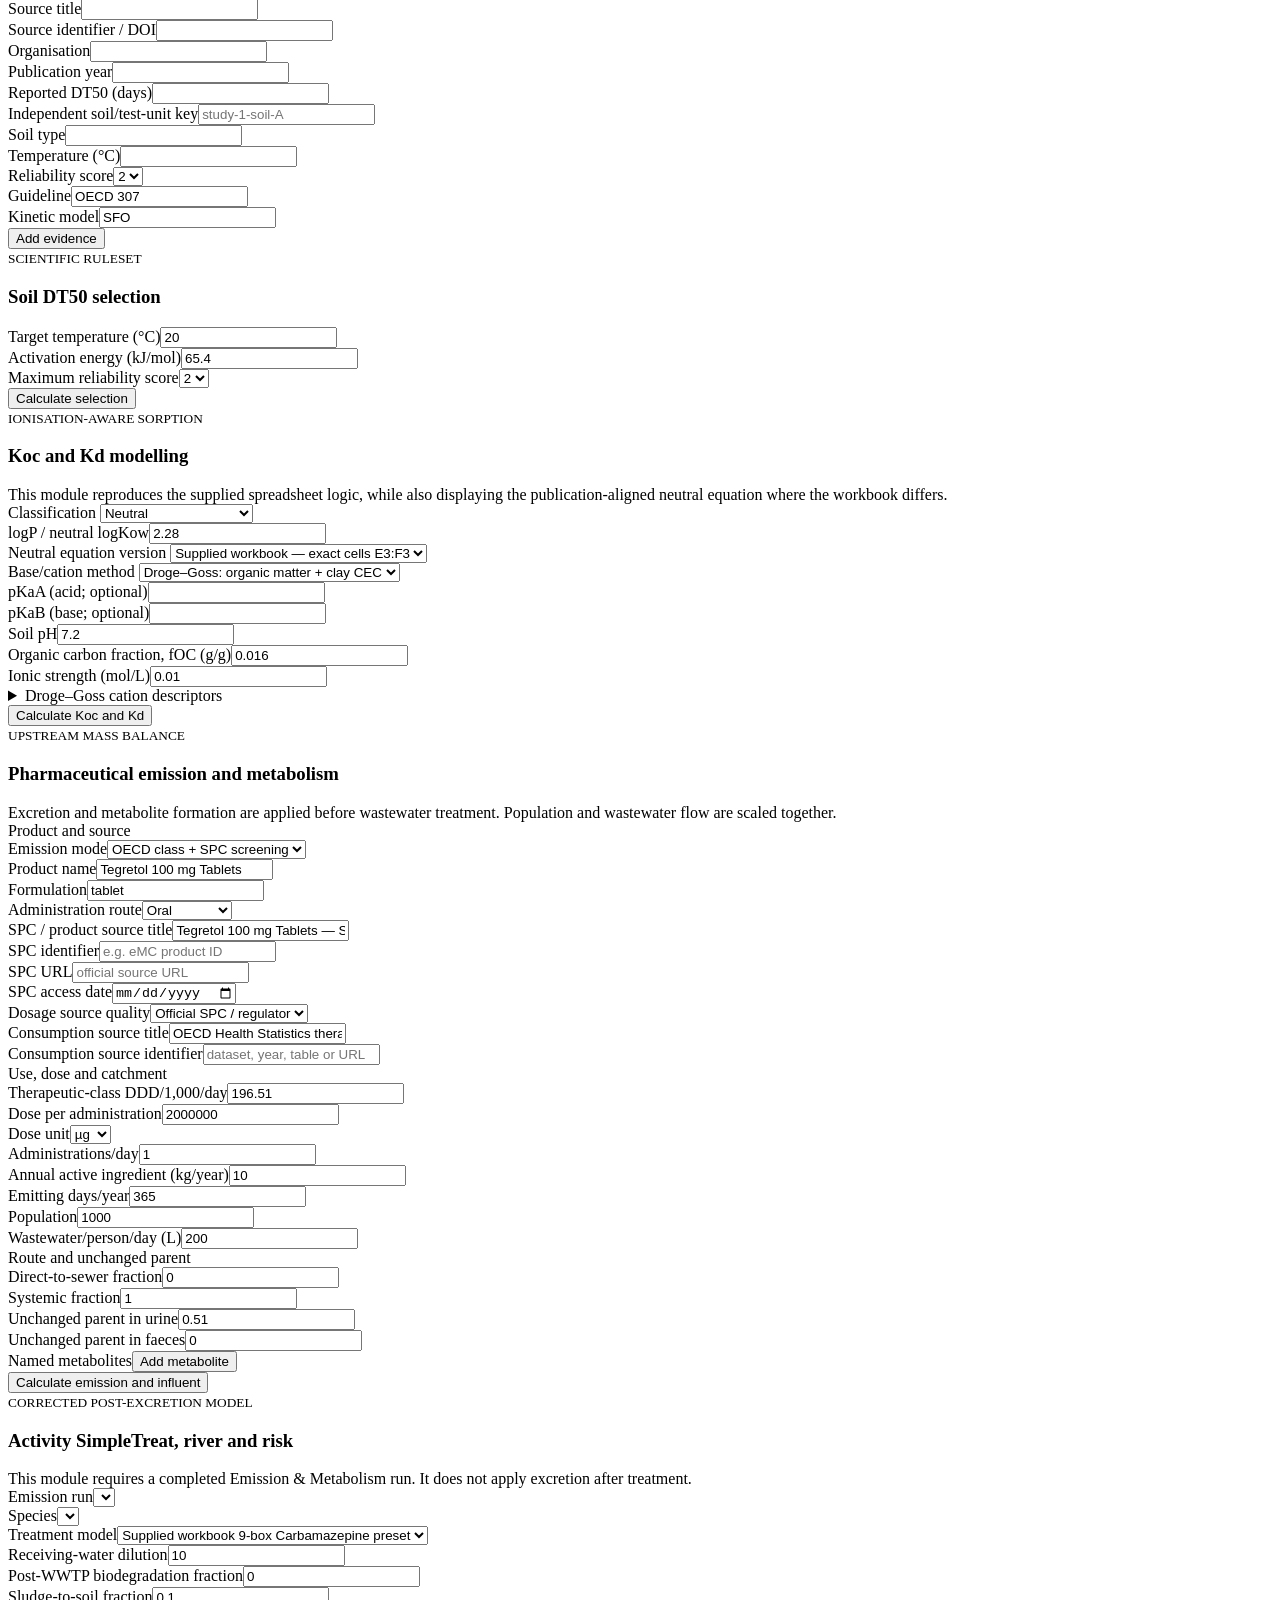
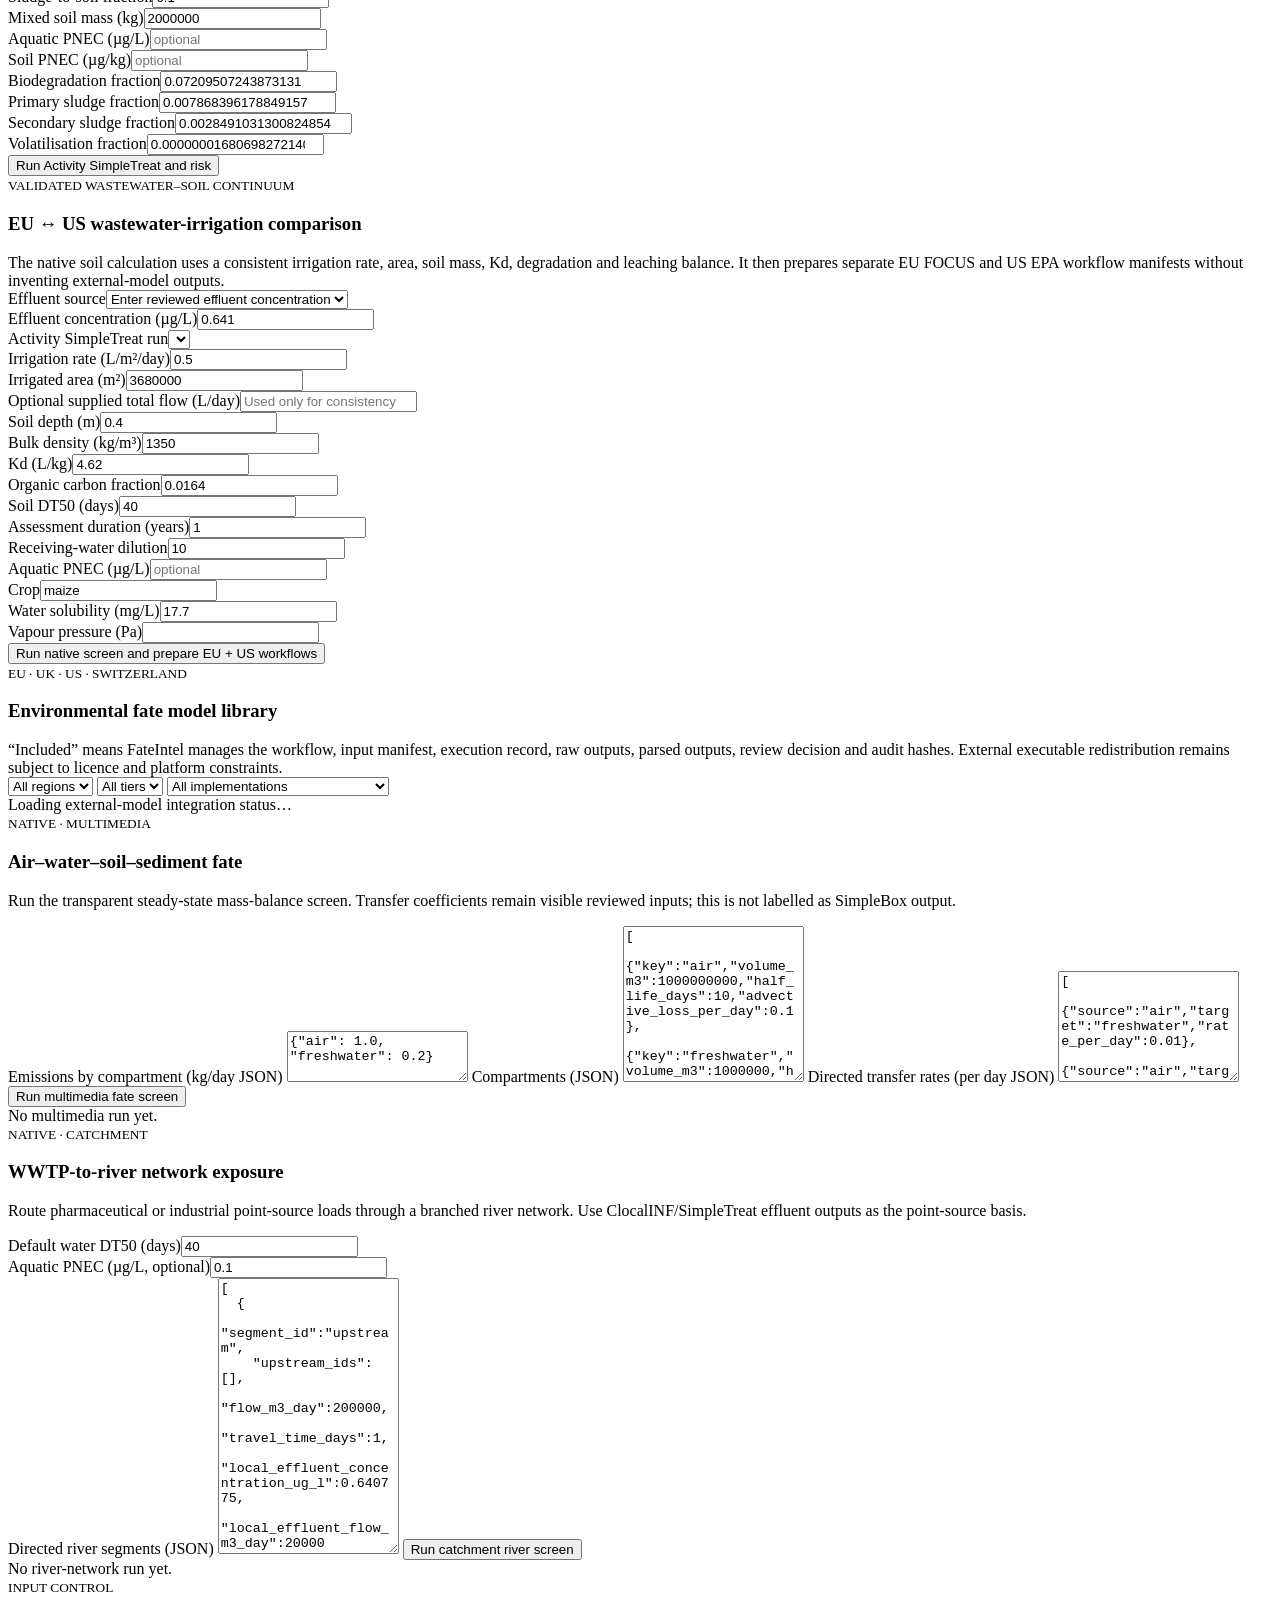
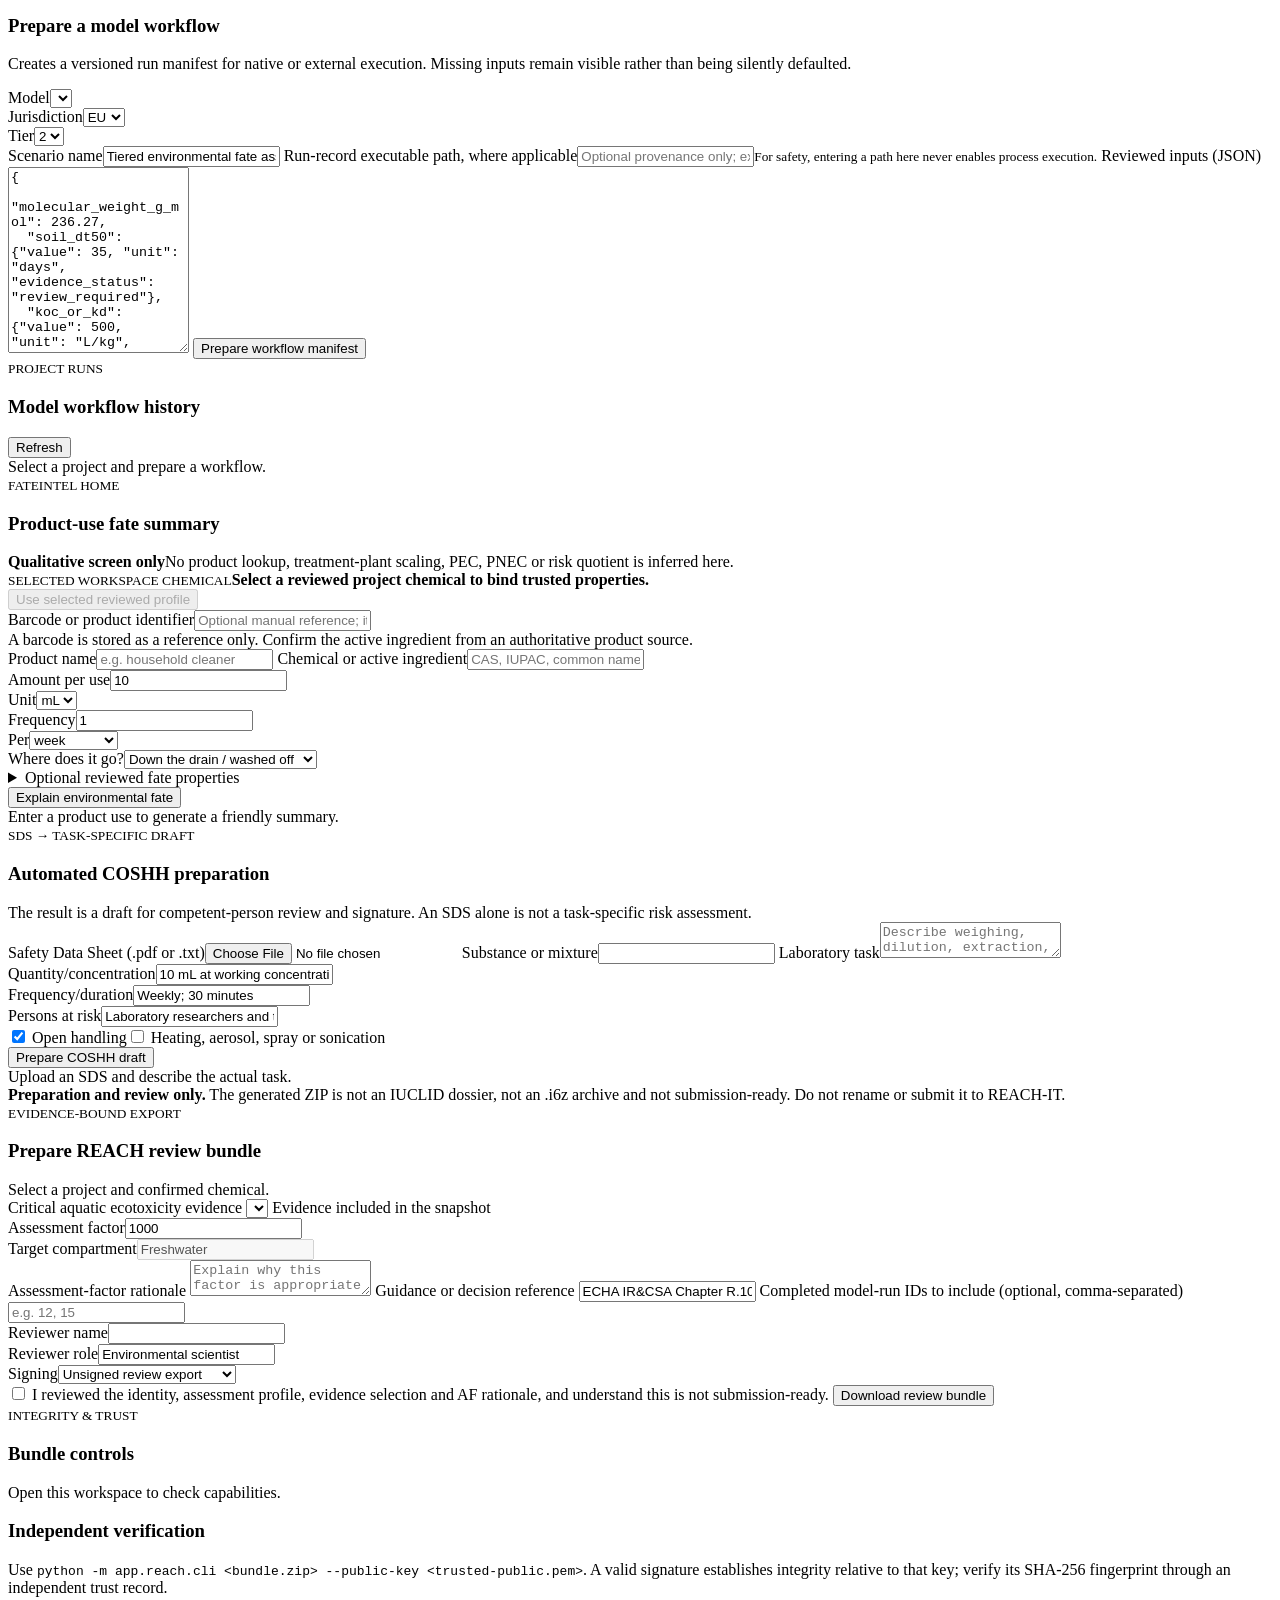
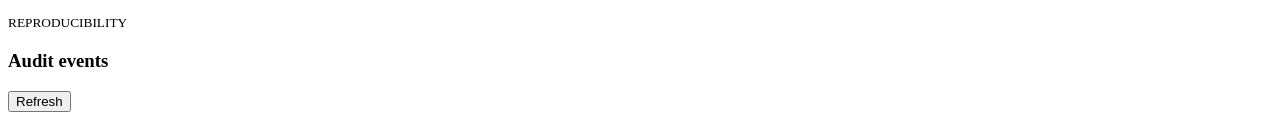
==== commit ed21b03e: "Alpha 4.0: merge Tier Orchestration and nano/PFAS registry (FateIntel v2.24.0) Merges the Alpha4_COR" ====
--- a/app/static/expert.html
+++ b/app/static/expert.html
@@ -3,21 +3,22 @@
 <head>
   <meta charset="utf-8">
   <meta name="viewport" content="width=device-width, initial-scale=1">
-  <title>EnviroChem Studio v2.23 — Scientific Workspace</title>
+  <title>FateIntel v2.24 — Scientific Workspace</title>
   <meta name="theme-color" content="#092f25">
   <meta name="apple-mobile-web-app-capable" content="yes">
   <link rel="manifest" href="/static/manifest.webmanifest">
   <link rel="icon" href="/static/icon.svg" type="image/svg+xml">
-  <link rel="stylesheet" href="/static/expert-styles.css?v=studio-v2.23-alpha3.1-us-run-state-hotfix">
+  <link rel="stylesheet" href="/static/expert-styles.css?v=fateintel-studio-v2.24-alpha4.0-core-orchestration">
 </head>
 <body>
 <div aria-live="polite" class="toast-stack" id="toast-stack"></div>
 <div class="shell">
   <aside>
-    <div class="brand"><div class="mark">EC</div><div><strong>EnviroChem Studio</strong><small>V2.23 ALPHA · IDENTITY-SAFE ASSESSMENT</small></div></div>
+    <div class="brand"><div class="mark">FI</div><div><strong>FateIntel</strong><small>V2.24 ALPHA 4 · TIER ORCHESTRATION</small></div></div>
     <nav>
       <button class="nav active" data-page="project">Dashboard</button>
       <button class="nav" data-page="planner">Assessment Planner</button>
+      <button class="nav" data-page="orchestration">Tier Orchestration</button>
       <button class="nav" data-page="evidence">Evidence</button>
       <button class="nav" data-page="selection">Selection</button>
       <button class="nav" data-page="sorption">Sorption / Koc</button>
@@ -41,7 +42,7 @@
 
     <section id="page-project" class="page active">
       <div class="new-build-banner">
-        ENVIROCHEM STUDIO V2.23 · IDENTITY-SAFE EVIDENCE WORKSPACE
+        FATEINTEL V2.24 · CROSS-JURISDICTION TIER ORCHESTRATION
       </div>
       <div class="hero">
         <div><span>ONE SCIENTIFIC ENGINE · MULTIPLE AUDIENCES</span><h2>Identify → use → fate → exposure → report.</h2>
@@ -90,6 +91,89 @@
         </article>
       </div>
     </section>
+
+    <section id="page-orchestration" class="page">
+      <div class="orchestration-boundary">
+        <strong>Scientific decision support — no automatic regulatory conclusion.</strong>
+        FateIntel checks model applicability, scientific compatibility, provenance and tier triggers. A competent reviewer remains responsible for the stated use.
+      </div>
+      <div class="grid two orchestration-grid">
+        <article class="panel">
+          <div class="panel-head"><div><small>ALPHA 4 CORE</small><h3>Build the complete tier route</h3></div></div>
+          <form id="orchestration-form">
+            <div class="form-grid">
+              <div><label>Jurisdiction</label><select id="orch-jurisdiction"></select></div>
+              <div><label>Assessment mode</label><select id="orch-mode"><option value="regulatory">Single-jurisdiction regulatory route</option><option value="comparative">Cross-jurisdiction comparison</option><option value="hybrid">Research-only hybrid</option></select></div>
+              <div><label>Contaminant group</label><select id="orch-group"></select></div>
+              <div><label>Release / exposure scenario</label><select id="orch-scenario"></select></div>
+              <div><label>Current tier</label><select id="orch-current-tier"><option value="0">Tier 0</option><option value="1" selected>Tier 1</option><option value="2">Tier 2</option><option value="3">Tier 3</option><option value="4">Tier 4</option></select></div>
+              <div><label>Maximum tier</label><select id="orch-maximum-tier"><option value="1">Tier 1</option><option value="2">Tier 2</option><option value="3">Tier 3</option><option value="4" selected>Tier 4</option></select></div>
+              <div><label>Uncertainty</label><select id="orch-uncertainty"><option value="unknown">Unknown</option><option value="high">High</option><option value="moderate">Moderate</option><option value="low">Low</option></select></div>
+              <div><label>Application method (when relevant)</label><select id="orch-application"><option value="">Not specified</option><option value="aerial">Aerial</option><option value="ground_broadcast">Ground broadcast</option><option value="airblast_orchard">Airblast / orchard</option><option value="soil_incorporated">Soil incorporated</option><option value="seed_treatment">Seed treatment</option><option value="other">Other</option></select></div>
+              <div><label>Use-site category (when relevant)</label><select id="orch-use-site"><option value="">Not specified</option><option value="outdoor_terrestrial">Outdoor terrestrial</option><option value="aquatic">Aquatic</option><option value="enclosed_greenhouse">Enclosed greenhouse</option><option value="indoor">Indoor</option><option value="other">Other</option></select></div>
+              <div class="orch-check"><label><input id="orch-bee-attractive" type="checkbox"> Bee-attractive use</label></div>
+            </div>
+            <label>Known data gaps — one per line</label>
+            <textarea id="orch-data-gaps" placeholder="e.g. Chronic sediment endpoint has not been selected"></textarea>
+
+            <details class="scientific-inputs orchestration-risk-inputs">
+              <summary>Optional PEC/PNEC risk characterisation</summary>
+              <p class="field-note">An exploratory RQ can be calculated from typed values. It can control tier advancement only when the PEC matches a hashed FateIntel output endpoint and the benchmark is derived from explicitly reviewed evidence.</p>
+              <div class="form-grid">
+                <div><label>PEC</label><input id="orch-pec" type="number" min="0" step="any" placeholder="Optional"></div>
+                <div><label>PNEC / benchmark</label><input id="orch-benchmark" type="number" min="0" step="any" placeholder="Optional"></div>
+                <div><label>Unit</label><select id="orch-unit"><option value="µg/L">µg/L</option><option value="ng/L">ng/L</option><option value="mg/L">mg/L</option><option value="µg/kg">µg/kg</option><option value="mg/kg">mg/kg</option></select></div>
+                <div><label>Compartment</label><select id="orch-compartment"><option value="surface_water">Surface water</option><option value="groundwater">Groundwater</option><option value="drinking_water">Drinking water</option><option value="soil">Soil</option><option value="sediment">Sediment</option></select></div>
+                <div><label>Phase</label><select id="orch-phase"><option value="total">Total</option><option value="dissolved">Dissolved</option><option value="bulk">Bulk</option><option value="porewater">Porewater</option></select></div>
+                <div><label>Concentration basis</label><select id="orch-basis"><option value="volume">Volume</option><option value="dry_weight">Dry weight</option><option value="fresh_weight">Fresh weight</option></select></div>
+                <div><label>Temporal statistic</label><select id="orch-temporal"><option value="mean">Mean</option><option value="peak">Peak</option><option value="annual_average">Annual average</option><option value="time_weighted_average">Time-weighted average</option><option value="steady_state">Steady state</option></select></div>
+                <div><label>Averaging period (days)</label><input id="orch-period" type="number" min="0.000001" step="any" value="1"></div>
+                <div><label>Spatial scale</label><select id="orch-scale"><option value="local">Local</option><option value="site">Site</option><option value="catchment">Catchment</option><option value="regional">Regional</option></select></div>
+                <div><label>Substance basis</label><select id="orch-substance-basis"><option value="parent">Parent</option><option value="individual_transformation_product">Individual transformation product</option><option value="total_residue">Total residue</option><option value="mixture">Mixture</option><option value="active_ingredient">Active ingredient</option></select></div>
+                <div><label>Exposure model</label><select id="orch-risk-model"></select></div>
+                <div><label>Internal model-run ID</label><input id="orch-run-id" type="number" min="1" step="1" placeholder="Required for decision gating"></div>
+                <div><label>Method alignment</label><select id="orch-alignment"><option value="research_screen">Research screen</option><option value="adapted_method">Adapted method</option><option value="regulatory_accepted">Regulatory-accepted method</option><option value="unknown">Unknown</option></select></div>
+                <div><label>Exposure output key</label><input id="orch-endpoint-key" placeholder="e.g. surface_water_mean_ug_l"></div>
+                <div class="span2"><label>Critical ecotoxicity evidence</label><select id="orch-benchmark-evidence"><option value="">No evidence bound — exploratory only</option></select></div>
+                <div><label>Assessment factor</label><input id="orch-assessment-factor" type="number" min="1" step="any" placeholder="Required with evidence"></div>
+                <div class="orch-check"><label><input id="orch-evidence-reviewed" type="checkbox"> I reviewed this critical endpoint</label></div>
+                <div class="span2"><label>Assessment-factor rationale</label><input id="orch-af-rationale" placeholder="Explain why this factor is appropriate for the available dataset"></div>
+                <div class="span2"><label>Benchmark source</label><input id="orch-benchmark-source" placeholder="Study, database record or reviewed PNEC source"></div>
+                <div class="span2"><label>Guidance / decision reference</label><input id="orch-guidance" placeholder="Applicable EU, UK, US or Swiss guidance"></div>
+              </div>
+            </details>
+            <div class="orchestration-actions">
+              <button type="submit">Preview assessment</button>
+              <button id="orch-save" type="button" class="secondary">Save immutable snapshot</button>
+            </div>
+          </form>
+        </article>
+        <article id="orchestration-result" class="panel">
+          <div class="empty">Select a project and confirmed chemical, then preview a tier route.</div>
+        </article>
+      </div>
+
+      <div class="grid two orchestration-grid">
+        <article class="panel">
+          <div class="panel-head"><div><small>SEMANTIC CONTRACT CHECK</small><h3>Can one model feed another?</h3></div></div>
+          <form id="compatibility-form">
+            <label>Source model</label><select id="compat-source-model"></select>
+            <label>Source output</label><select id="compat-source-port"></select>
+            <label>Target model</label><select id="compat-target-model"></select>
+            <label>Target input</label><select id="compat-target-port"></select>
+            <label>Source value</label><input id="compat-value" type="number" step="any" value="1">
+            <label class="inline-confirm"><input id="compat-allow-draft" type="checkbox"> Allow draft contracts for manual scientific review (never automatic chaining)</label>
+            <button>Check compatibility</button>
+          </form>
+          <div id="compatibility-result"></div>
+        </article>
+        <article class="panel">
+          <div class="panel-head split"><div><small>IMMUTABLE RECORDS</small><h3>Assessment history</h3></div><button id="refresh-orchestrated-assessments" class="secondary" type="button">Refresh</button></div>
+          <div id="orchestration-history" class="empty">Select a project.</div>
+        </article>
+      </div>
+    </section>
+
 
     <section id="page-evidence" class="page">
       <article class="panel">
@@ -328,7 +412,7 @@
     <section id="page-models" class="page">
       <article class="panel">
         <div class="panel-head"><div><small>EU · UK · US · SWITZERLAND</small><h3>Environmental fate model library</h3></div></div>
-        <div class="warning">“Included” means EnviroChem manages the workflow, input manifest, execution record, raw outputs, parsed outputs, review decision and audit hashes. External executable redistribution remains subject to licence and platform constraints.</div>
+        <div class="warning">“Included” means FateIntel manages the workflow, input manifest, execution record, raw outputs, parsed outputs, review decision and audit hashes. External executable redistribution remains subject to licence and platform constraints.</div>
         <div class="model-filters">
           <select id="model-filter-region"><option value="all">All regions</option><option>EU</option><option>UK</option><option>US</option><option>CH</option></select>
           <select id="model-filter-tier"><option value="all">All tiers</option><option value="1">Tier 1</option><option value="2">Tier 2</option><option value="3">Tier 3</option><option value="4">Tier 4</option></select>
@@ -429,7 +513,7 @@
     <section id="page-homeapp" class="page">
       <div class="phone-layout">
         <article class="panel phone-card">
-          <div class="panel-head"><div><small>ENVIROCHEM HOME</small><h3>Product-use fate summary</h3></div></div>
+          <div class="panel-head"><div><small>FATEINTEL HOME</small><h3>Product-use fate summary</h3></div></div>
           <div class="home-scope-note"><strong>Qualitative screen only</strong><span>No product lookup, treatment-plant scaling, PEC, PNEC or risk quotient is inferred here.</span></div>
           <div class="home-profile-link">
             <div><small>SELECTED WORKSPACE CHEMICAL</small><strong id="home-link-state">Select a reviewed project chemical to bind trusted properties.</strong></div>
@@ -534,6 +618,6 @@
     </dialog>
   </main>
 </div>
-<script src="/static/expert-app.js?v=studio-v2.23-alpha3.1-us-run-state-hotfix"></script>
+<script src="/static/expert-app.js?v=fateintel-studio-v2.24-alpha4.0-core-orchestration"></script>
 </body>
 </html>
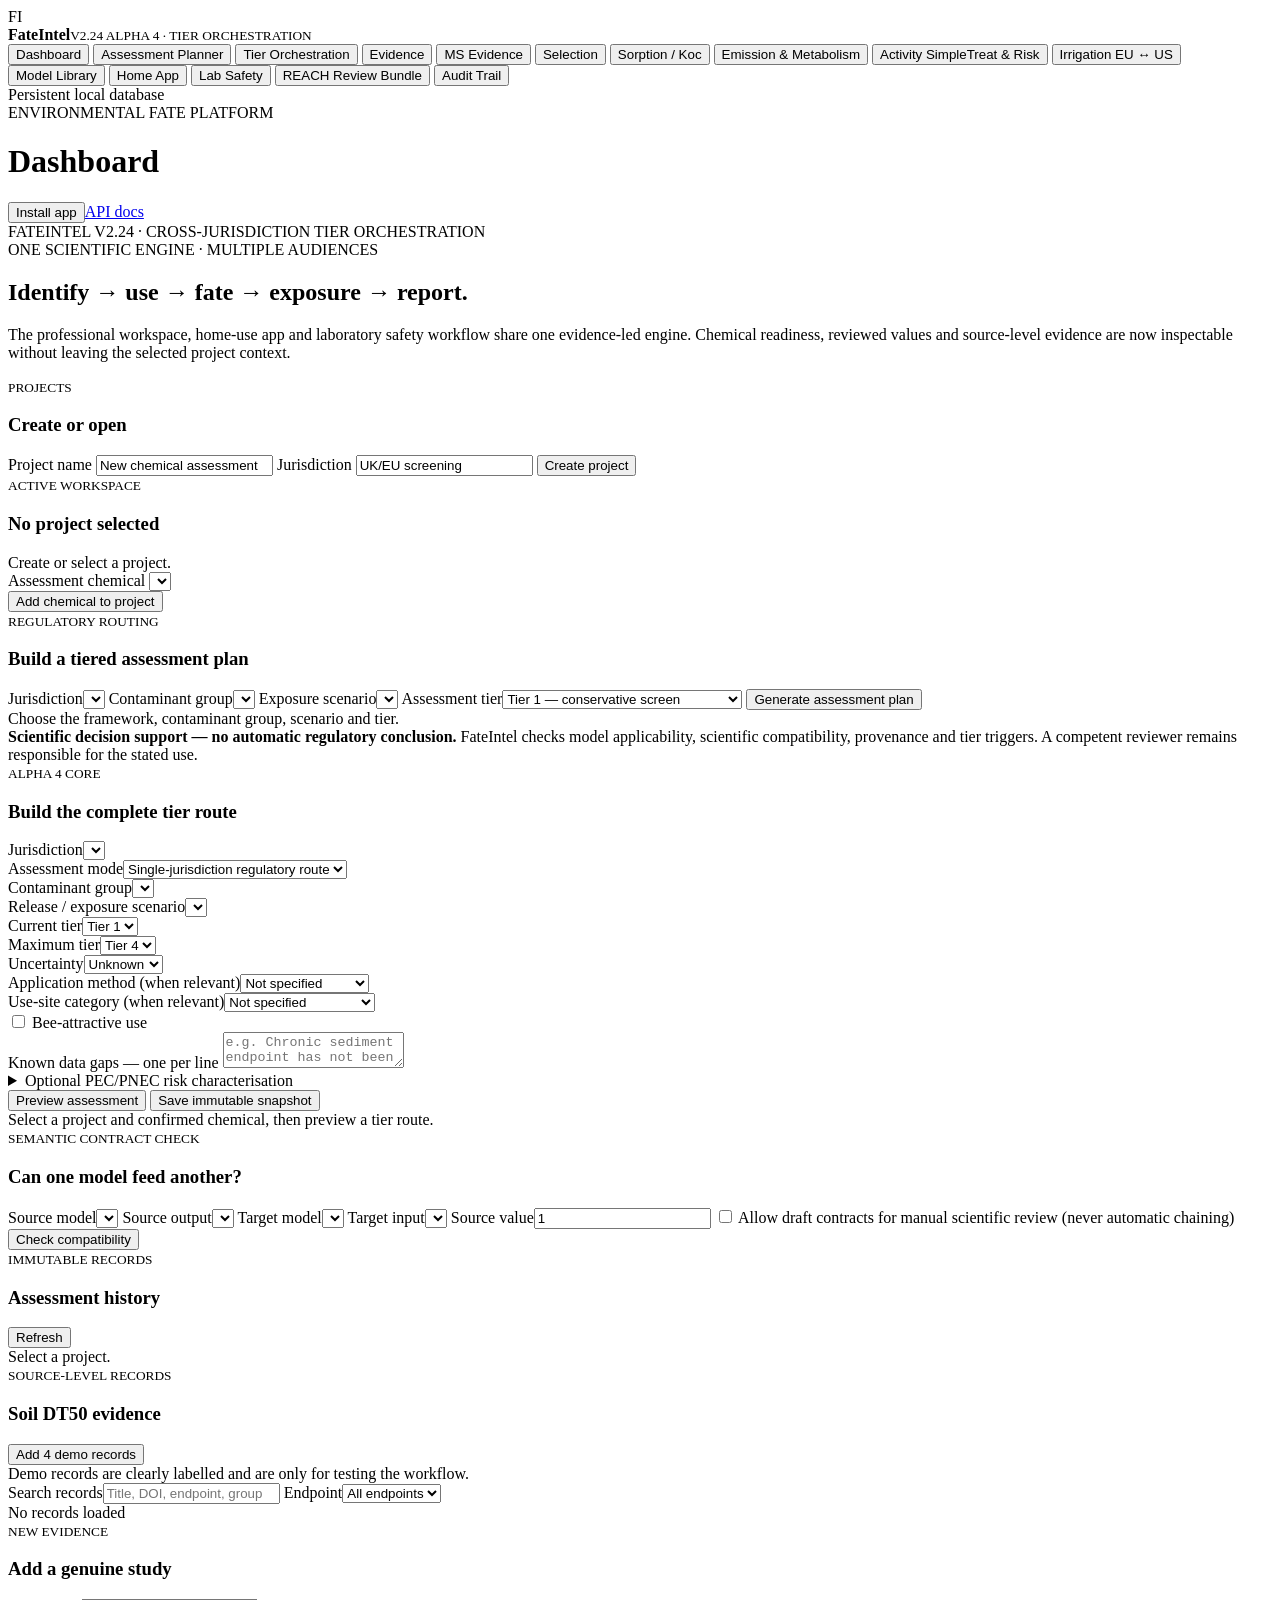
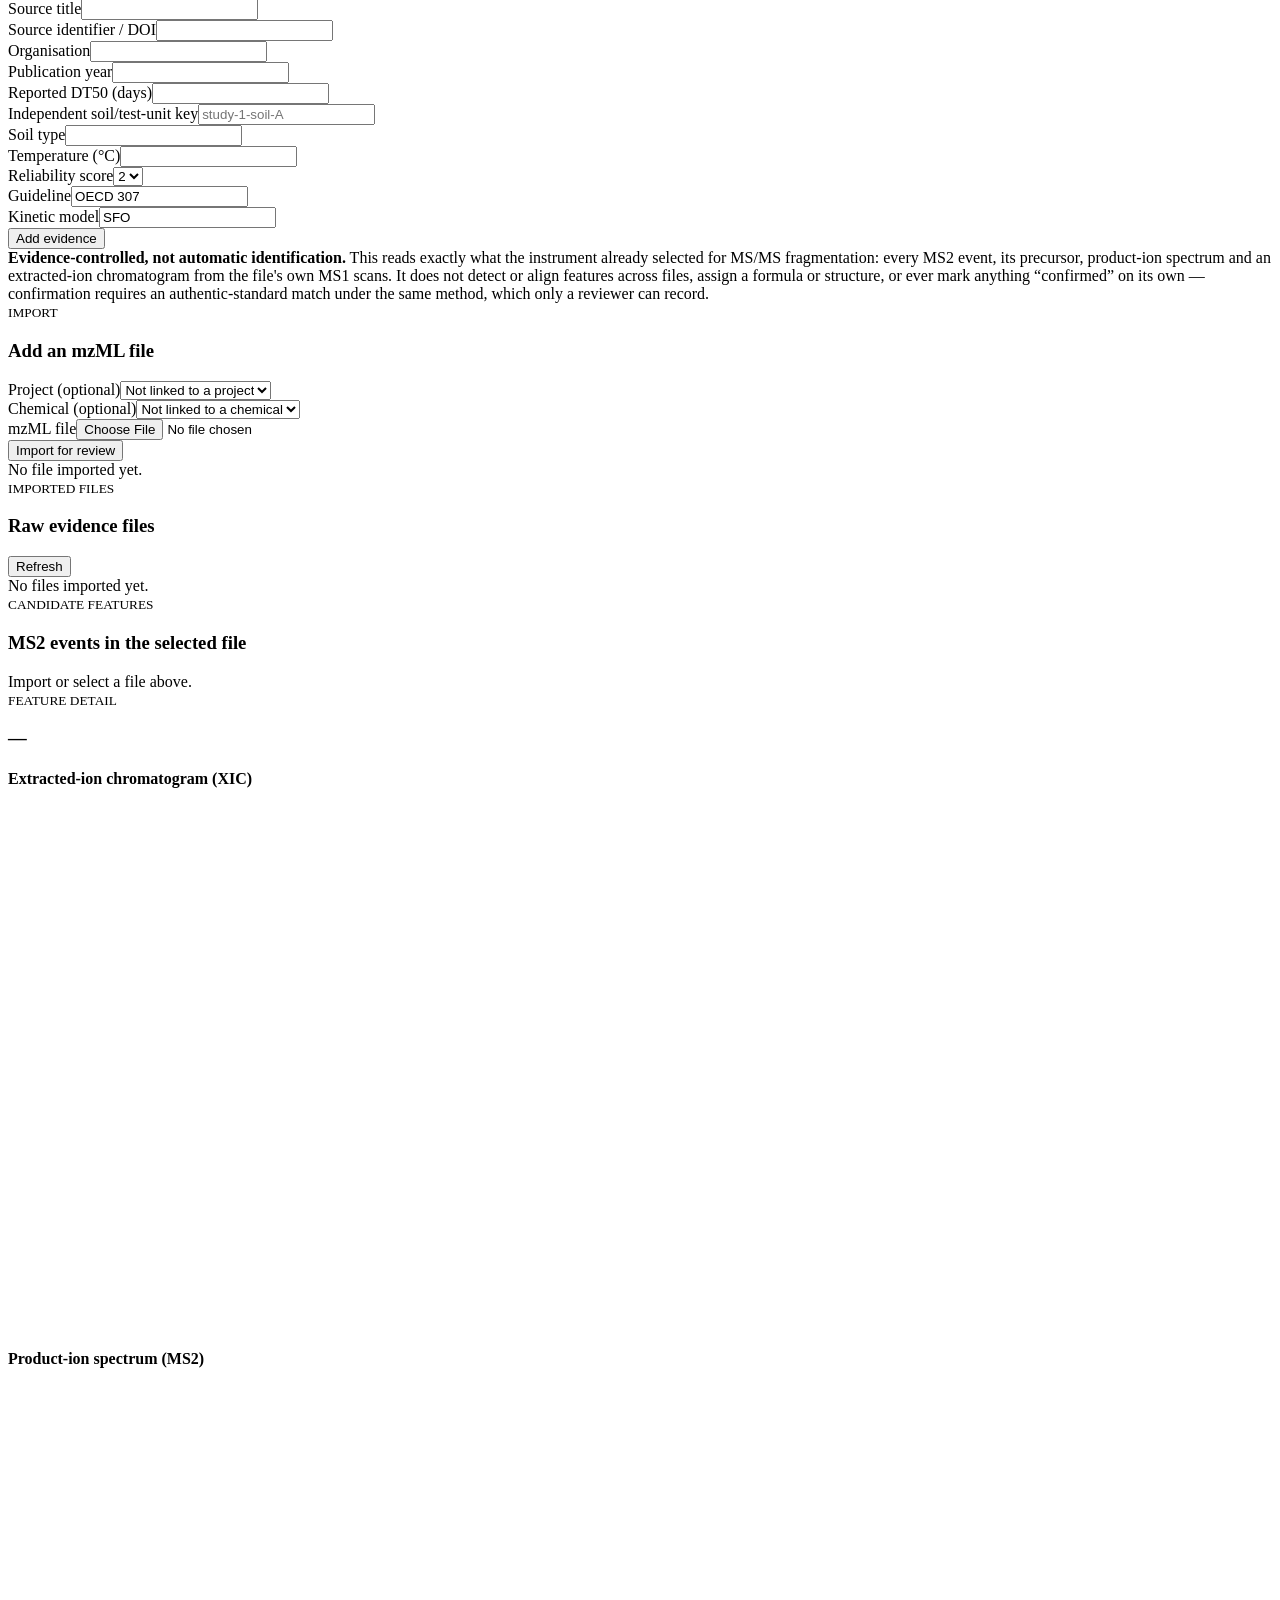
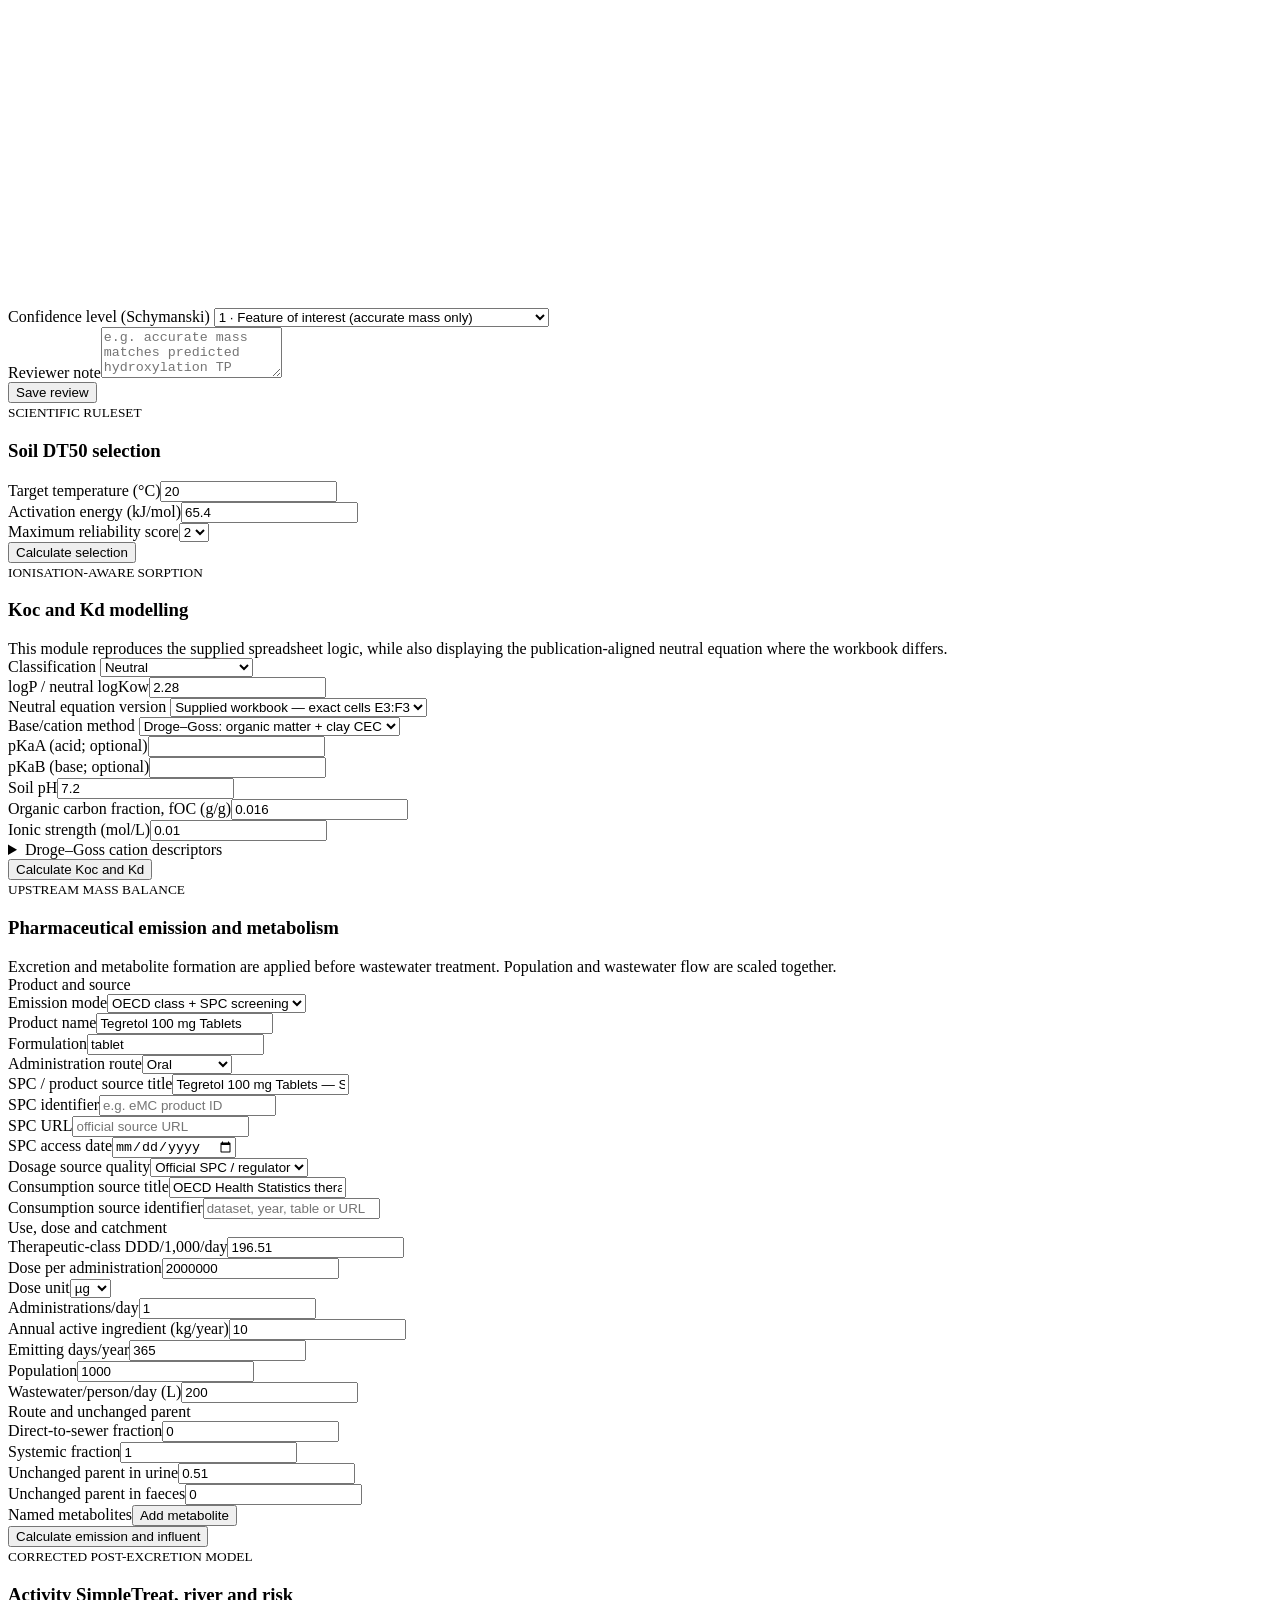
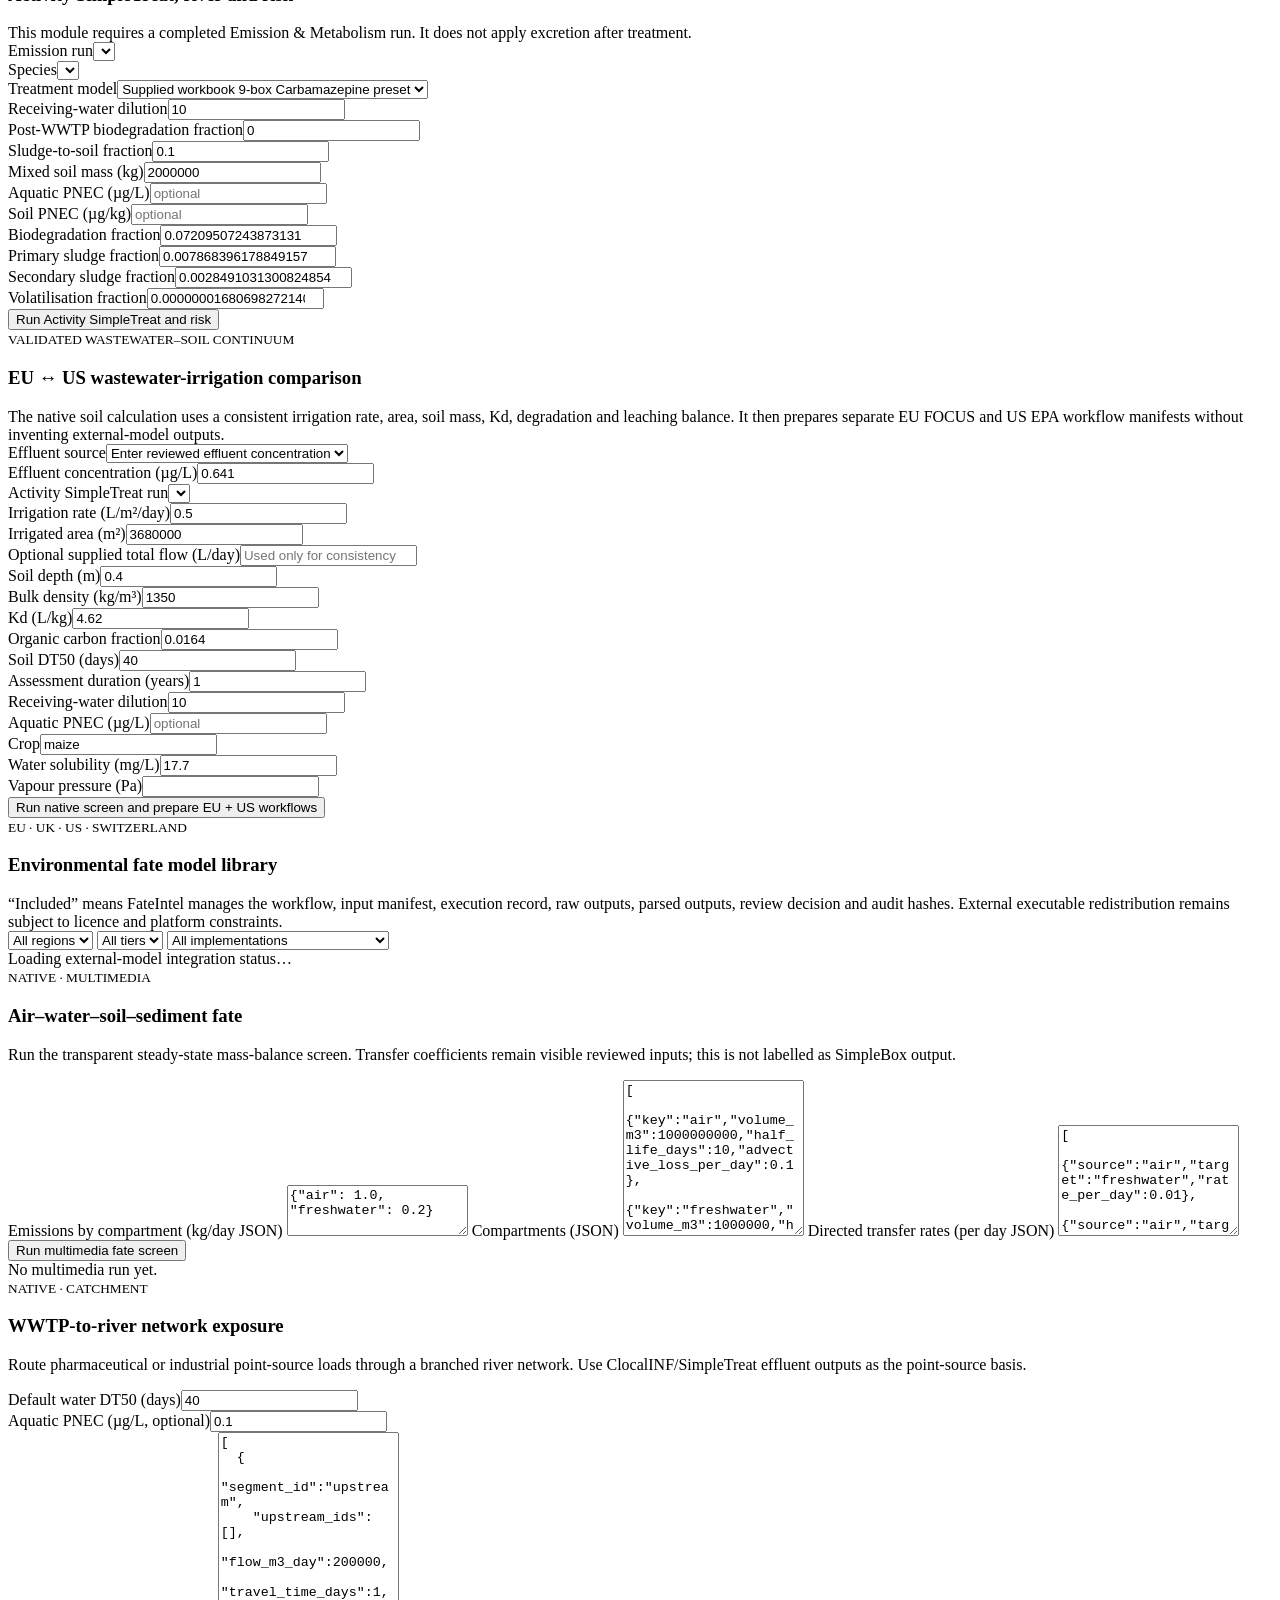
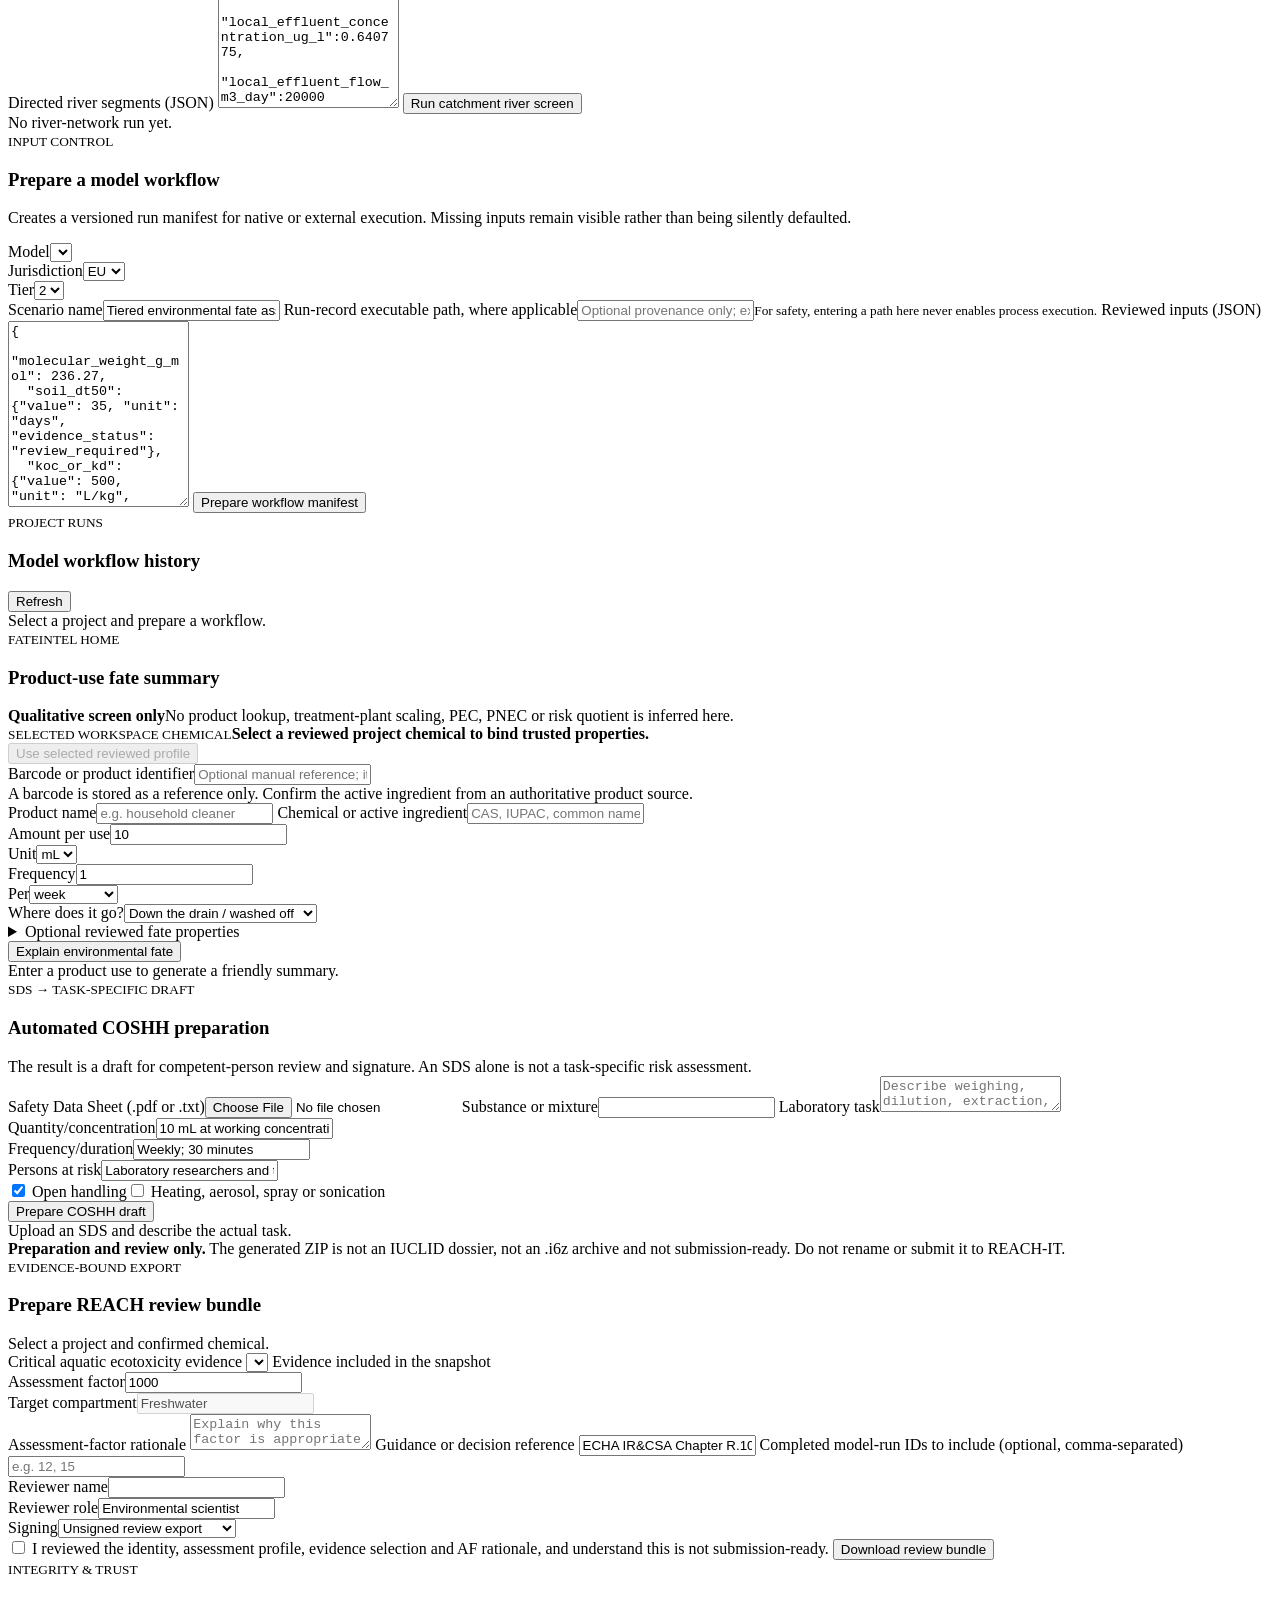
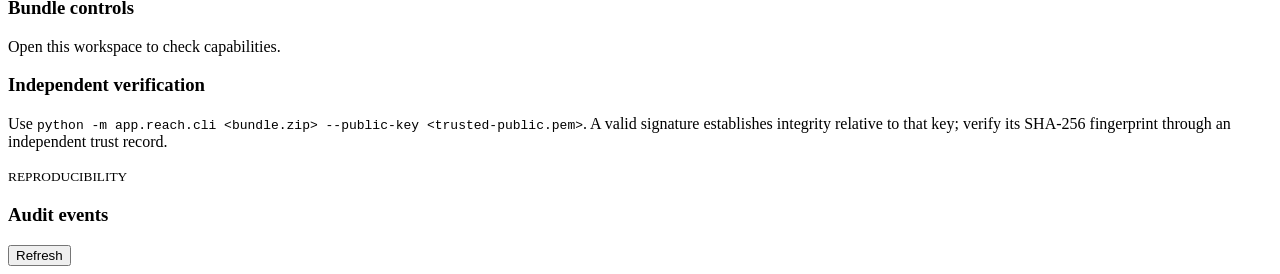
==== commit 57ae19ed: "Add MS Evidence Workbench: mzML import + reviewable feature list (first slice) First slice of the me" ====
--- a/app/static/expert.html
+++ b/app/static/expert.html
@@ -20,6 +20,7 @@
       <button class="nav" data-page="planner">Assessment Planner</button>
       <button class="nav" data-page="orchestration">Tier Orchestration</button>
       <button class="nav" data-page="evidence">Evidence</button>
+      <button class="nav" data-page="ms-evidence">MS Evidence</button>
       <button class="nav" data-page="selection">Selection</button>
       <button class="nav" data-page="sorption">Sorption / Koc</button>
       <button class="nav" data-page="emission">Emission & Metabolism</button>
@@ -210,6 +211,71 @@
       </article>
     </section>
 
+    <section id="page-ms-evidence" class="page">
+      <div class="ms-evidence-boundary">
+        <strong>Evidence-controlled, not automatic identification.</strong>
+        This reads exactly what the instrument already selected for MS/MS fragmentation: every MS2 event, its precursor, product-ion spectrum and an extracted-ion chromatogram from the file's own MS1 scans. It does not detect or align features across files, assign a formula or structure, or ever mark anything &ldquo;confirmed&rdquo; on its own &mdash; confirmation requires an authentic-standard match under the same method, which only a reviewer can record.
+      </div>
+      <article class="panel">
+        <div class="panel-head"><div><small>IMPORT</small><h3>Add an mzML file</h3></div></div>
+        <form id="ms-evidence-import-form">
+          <div class="form-grid">
+            <div><label>Project (optional)</label><select id="ms-evidence-project"><option value="">Not linked to a project</option></select></div>
+            <div><label>Chemical (optional)</label><select id="ms-evidence-chemical"><option value="">Not linked to a chemical</option></select></div>
+            <div class="span2"><label>mzML file</label><input id="ms-evidence-file" type="file" accept=".mzml,.mzML,application/xml" required></div>
+          </div>
+          <button type="submit">Import for review</button>
+        </form>
+        <div id="ms-evidence-import-status" class="empty">No file imported yet.</div>
+      </article>
+
+      <article class="panel">
+        <div class="panel-head split"><div><small>IMPORTED FILES</small><h3>Raw evidence files</h3></div><button id="refresh-ms-evidence-files" class="secondary" type="button">Refresh</button></div>
+        <div id="ms-evidence-file-list" class="list empty">No files imported yet.</div>
+      </article>
+
+      <article class="panel">
+        <div class="panel-head"><div><small>CANDIDATE FEATURES</small><h3>MS2 events in the selected file</h3></div></div>
+        <div id="ms-evidence-feature-list" class="list empty">Import or select a file above.</div>
+      </article>
+
+      <article id="ms-evidence-feature-detail" class="panel hidden">
+        <div class="panel-head"><div><small>FEATURE DETAIL</small><h3 id="ms-evidence-feature-title">&mdash;</h3></div></div>
+        <div class="grid two">
+          <div>
+            <h4>Extracted-ion chromatogram (XIC)</h4>
+            <svg id="ms-evidence-xic-chart" viewBox="0 0 540 220" class="ms-evidence-chart">
+              <g class="ms-evidence-grid"></g>
+              <path class="ms-evidence-xic-line" fill="none" stroke="#2c9773" stroke-width="2" d=""/>
+              <g class="ms-evidence-xic-points"></g>
+            </svg>
+          </div>
+          <div>
+            <h4>Product-ion spectrum (MS2)</h4>
+            <svg id="ms-evidence-spectrum-chart" viewBox="0 0 540 220" class="ms-evidence-chart">
+              <g class="ms-evidence-grid"></g>
+              <g class="ms-evidence-spectrum-bars"></g>
+            </svg>
+          </div>
+        </div>
+        <form id="ms-evidence-review-form">
+          <div class="form-grid">
+            <div><label>Confidence level (Schymanski)</label>
+              <select id="ms-evidence-confidence">
+                <option value="feature_of_interest">1 &middot; Feature of interest (accurate mass only)</option>
+                <option value="candidate_molecular_formula">2 &middot; Candidate molecular formula</option>
+                <option value="tentative_candidate">3 &middot; Tentative candidate</option>
+                <option value="probable_structure">4 &middot; Probable structure</option>
+                <option value="confirmed_structure">5 &middot; Confirmed structure (authentic standard matched)</option>
+              </select>
+            </div>
+            <div class="span2"><label>Reviewer note</label><textarea id="ms-evidence-reviewer-note" rows="3" placeholder="e.g. accurate mass matches predicted hydroxylation TP within 3 ppm; RT more polar than parent, consistent with the hypothesis"></textarea></div>
+          </div>
+          <button type="submit">Save review</button>
+        </form>
+      </article>
+    </section>
+
     <section id="page-selection" class="page">
       <article class="panel">
         <div class="panel-head"><div><small>SCIENTIFIC RULESET</small><h3>Soil DT50 selection</h3></div></div>
